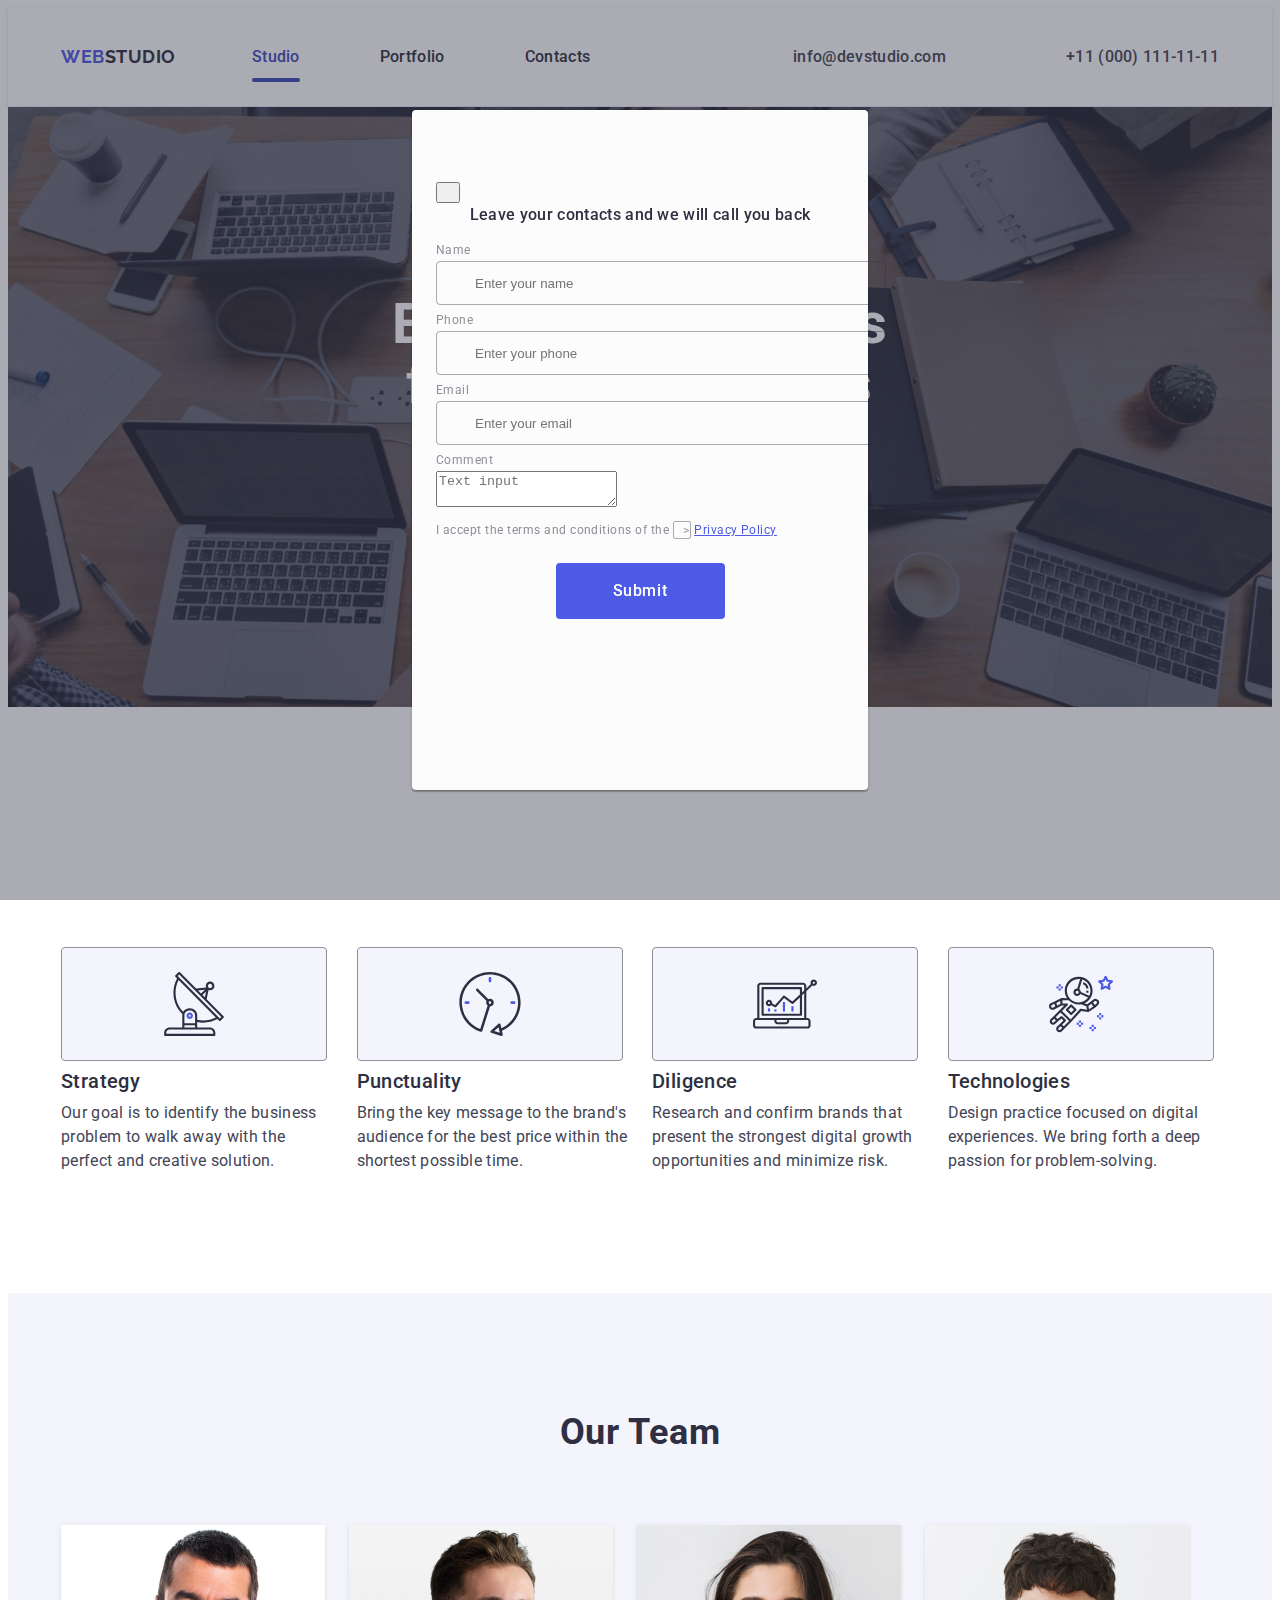
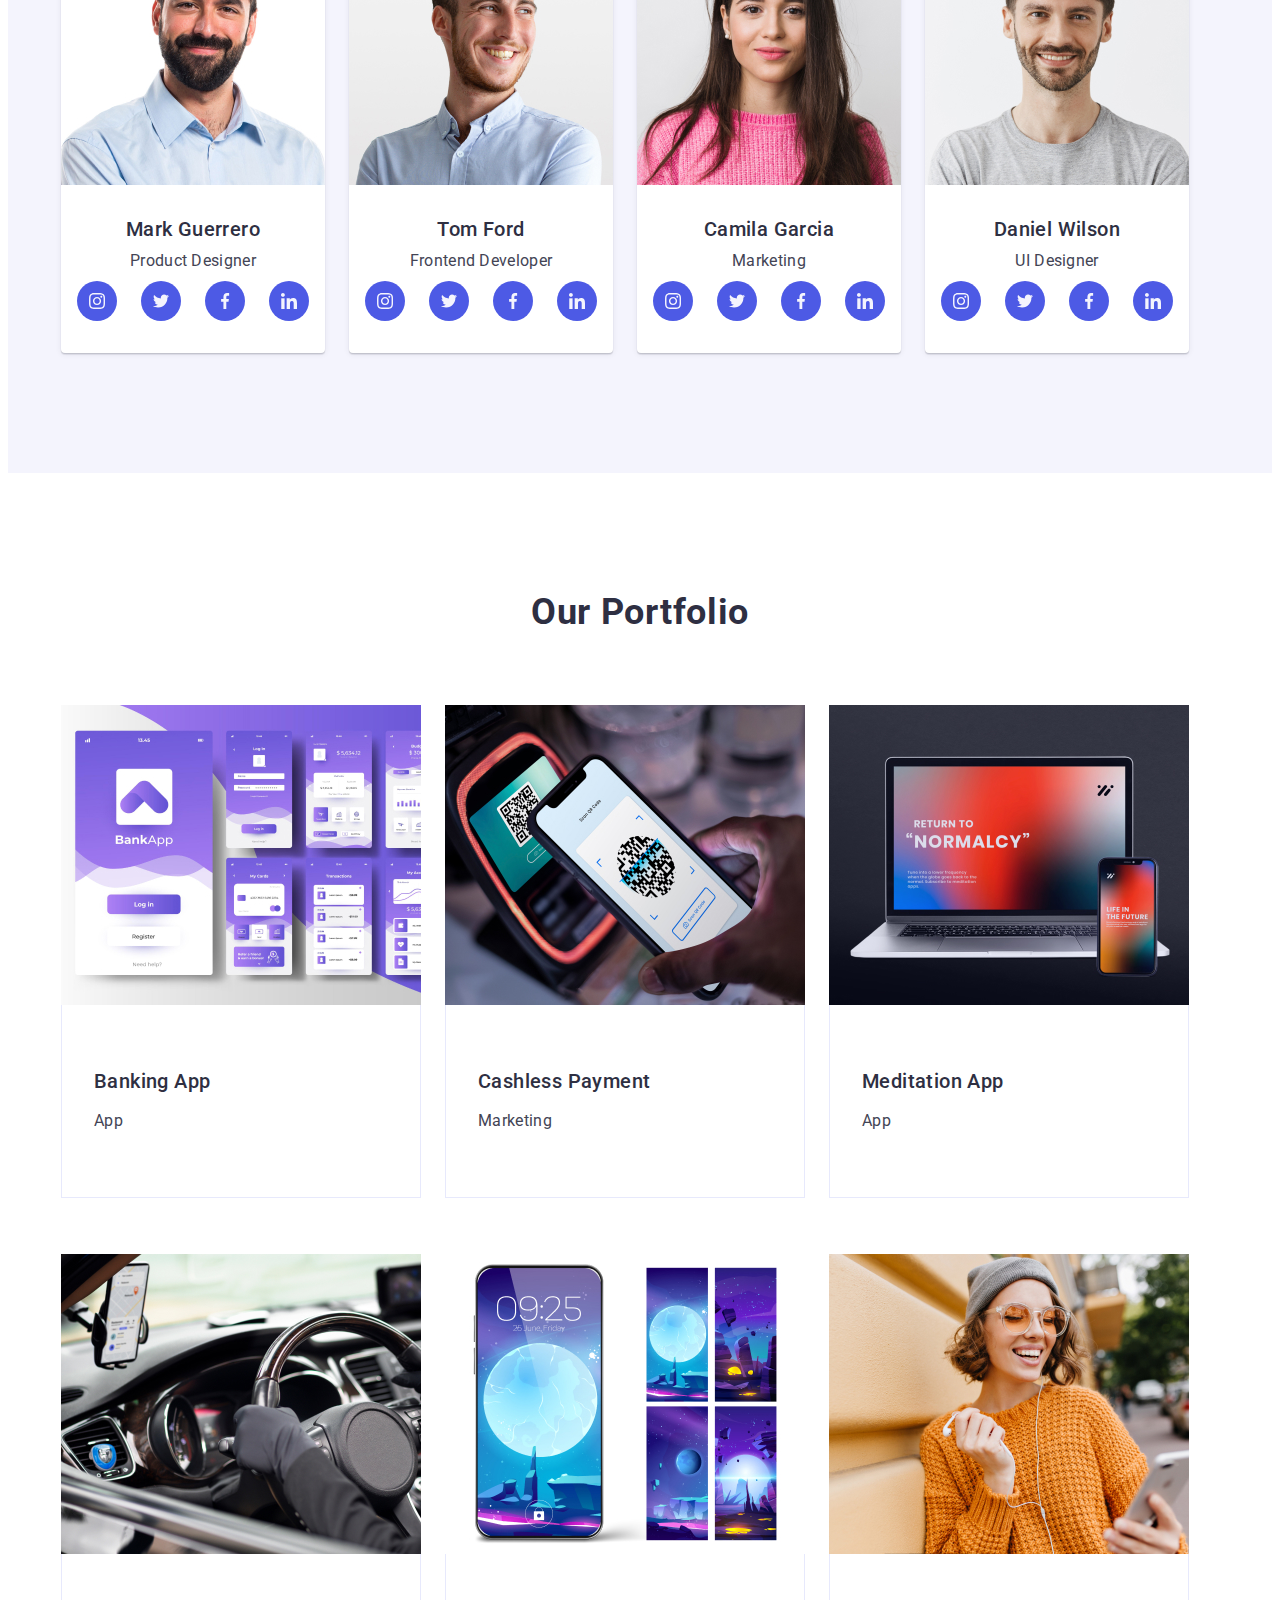
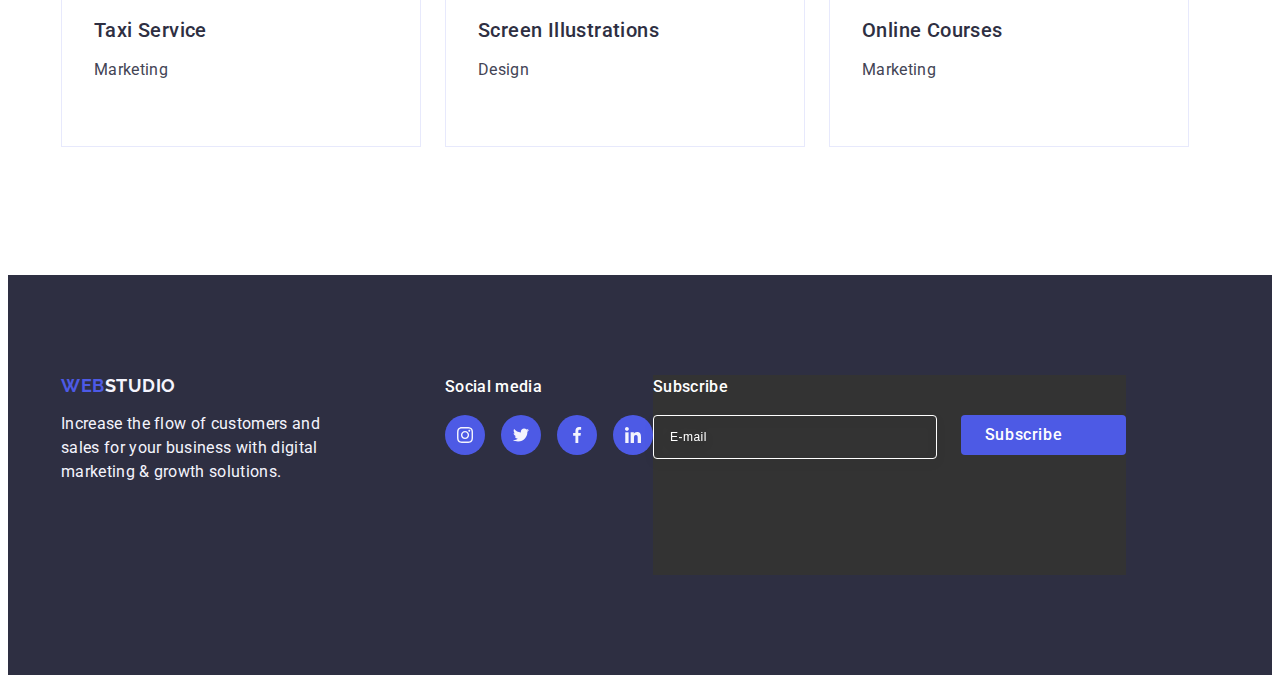
==== index.html @ f7f54db7 "mod12" ====
<!DOCTYPE html>
<html lang="en">
  <head>
    <meta charset="UTF-8" />
    <meta name="viewport" content="width=device-width, initial-scale=1.0" />
    <title>Web Studio</title>
    <link rel="preconnect" href="https://fonts.googleapis.com" />
    <link rel="preconnect" href="https://fonts.gstatic.com" crossorigin />
    <link
      href="https://fonts.googleapis.com/css2?family=Raleway:ital,wght@0,700;1,700&family=Roboto:ital,wght@0,400;0,500;0,700;1,400;1,500;1,700&display=swap"
      rel="stylesheet"
    />
    <link
      rel="stylesheet"
      href="https://cdnjs.cloudflare.com/ajax/libs/modern-normalize/2.0.0/modern-normalize.min.css"
      integrity="sha512-4xo8blKMVCiXpTaLzQSLSw3KFOVPWhm/TRtuPVc4WG6kUgjH6J03IBuG7JZPkcWMxJ5huwaBpOpnwYElP/m6wg=="
      crossorigin="anonymous"
      referrerpolicy="no-referrer"
    />
    <link rel="stylesheet" href="./css/style.css" />
  </head>
  <!-- body -->
  <body>
    <header class="header">
      <!--Logo-->
      <div class="container header-page-container">
        <nav class="nav">
          <a href="./index.html" class="logo link"
            >Web<span class="logo-word link">Studio</span></a
          >
          <ul class="menu list menu-hero">
            <li class="item-nav">
              <a href="./index.html" class="menu-link link item-link">Studio</a>
            </li>
            <li class="item-nav">
              <a href="" class="menu-link link">Portfolio</a>
            </li>
            <li class="item-nav">
              <a href="" class="menu-link link">Contacts</a>
            </li>
          </ul>
        </nav>
        <address class="address">
          <ul class="list">
            <li class="item-address">
              <a
                href="mailto:info@devstudio.com"
                class="contacts-list-link link"
                >info@devstudio.com</a
              >
            </li>
            <li class="item-address">
              <a href="tel:+110001111111" class="contacts-list-link link"
                >+11 (000) 111-11-11</a
              >
            </li>
          </ul>
        </address>
      </div>
    </header>
    <!-- main -->
    <main>
      <!--Hero-->
      <section class="section-hero section">
        <div class="container">
          <h1 class="title-hero">Effective Solutions for Your Business</h1>
          <button type="button" class="button">Order Service</button>
        </div>
      </section>
      <!-- description -->
      <section class="section">
        <div class="container">
          <h2 class="visually-hidden">Description</h2>
          <ul class="list list-description">
            <li class="list-description-items">
              <div class="box-discription">
                <svg
                  class="discription-icon"
                  width="64"
                  height="64"
                  aria-label="#antenna"
                >
                  <use href="./images/icons.svg#icon-antenna-1"></use>
                </svg>
              </div>
              <h3 class="title-description">Strategy</h3>
              <p class="content-description">
                Our goal is to identify the business problem to walk away with
                the perfect and creative solution.
              </p>
            </li>
            <li class="list-description-items">
              <div class="box-discription">
                <svg
                  class="discription-icon"
                  width="64"
                  height="64"
                  aria-label="#clock-1"
                >
                  <use href="./images/icons.svg#icon-clock-1"></use>
                </svg>
              </div>
              <h3 class="title-description">Punctuality</h3>
              <p class="content-description">
                Bring the key message to the brand's audience for the best price
                within the shortest possible time.
              </p>
            </li>
            <li class="list-description-items">
              <div class="box-discription">
                <svg
                  class="discription-icon"
                  width="64"
                  height="64"
                  aria-label="#diagram-1"
                >
                  <use href="./images/icons.svg#icon-diagram-1"></use>
                </svg>
              </div>
              <h3 class="title-description">Diligence</h3>
              <p class="content-description">
                Research and confirm brands that present the strongest digital
                growth opportunities and minimize risk.
              </p>
            </li>
            <li class="list-description-items">
              <div class="box-discription">
                <svg
                  class="discription-icon"
                  width="64"
                  height="64"
                  aria-label="#astronaut-1"
                >
                  <use href="./images/icons.svg#icon-astronaut-1"></use>
                </svg>
              </div>
              <h3 class="title-description">Technologies</h3>
              <p class="content-description">
                Design practice focused on digital experiences. We bring forth a
                deep passion for problem-solving.
              </p>
            </li>
          </ul>
        </div>
      </section>
      <!-- Our Team -->
      <section class="section-team section">
        <div class="container">
          <h2 class="title-team-main">Our Team</h2>
          <ul class="list team-list">
            <li class="title-team-item">
              <img
                src="./images/mark_guerrero.jpg"
                alt="Mark Guerrero"
                width="264"
                height="260"
              />
              <div class="item-our-team">
                <h3 class="title-team">Mark Guerrero</h3>
                <p class="content-team">Product Designer</p>
                <ul class="list-our">
                  <li class="list-our-item">
                    <a class="social-list-link" href="">
                      <svg
                        class="social-icon"
                        width="16"
                        height="16"
                        aria-label="#instagram"
                      >
                        <use href="./images/icons.svg#icon-instagram"></use>
                      </svg>
                    </a>
                  </li>
                  <li class="list-our-item">
                    <a class="social-list-link" href="">
                      <svg
                        class="social-icon"
                        width="16"
                        height="16"
                        aria-label="#twitter"
                      >
                        <use href="./images/icons.svg#icon-twitter-1"></use>
                      </svg>
                    </a>
                  </li>
                  <li class="list-our-item">
                    <a class="social-list-link" href="">
                      <svg
                        class="social-icon"
                        width="16"
                        height="16"
                        aria-label="#facebook"
                      >
                        <use href="./images/icons.svg#icon-facebook-1"></use>
                      </svg>
                    </a>
                  </li>
                  <li class="list-our-item">
                    <a class="social-list-link" href="">
                      <svg
                        class="social-icon"
                        width="16"
                        height="16"
                        aria-label="#linkedin"
                      >
                        <use href="./images/icons.svg#icon-linkedin-1"></use>
                      </svg>
                    </a>
                  </li>
                </ul>
              </div>
            </li>

            <li class="title-team-item">
              <img
                src="./images/tom_ford.jpg"
                alt="Tom Ford"
                width="264"
                height="260"
              />
              <div class="item-our-team">
                <h3 class="title-team">Tom Ford</h3>
                <p class="content-team">Frontend Developer</p>
                <ul class="list-our">
                  <li class="list-our-item">
                    <a class="social-list-link" href="">
                      <svg
                        class="social-icon"
                        width="16"
                        height="16"
                        aria-label="#instagram"
                      >
                        <use href="./images/icons.svg#icon-instagram"></use>
                      </svg>
                    </a>
                  </li>
                  <li class="list-our-item">
                    <a class="social-list-link" href="">
                      <svg
                        class="social-icon"
                        width="16"
                        height="16"
                        aria-label="#twitter"
                      >
                        <use href="./images/icons.svg#icon-twitter-1"></use>
                      </svg>
                    </a>
                  </li>
                  <li class="list-our-item">
                    <a class="social-list-link" href="">
                      <svg
                        class="social-icon"
                        width="16"
                        height="16"
                        aria-label="#facebook"
                      >
                        <use href="./images/icons.svg#icon-facebook-1"></use>
                      </svg>
                    </a>
                  </li>
                  <li class="list-our-item">
                    <a class="social-list-link" href="">
                      <svg
                        class="social-icon"
                        width="16"
                        height="16"
                        aria-label="#linkedin"
                      >
                        <use href="./images/icons.svg#icon-linkedin-1"></use>
                      </svg>
                    </a>
                  </li>
                </ul>
              </div>
            </li>

            <li class="title-team-item">
              <img
                src="./images/camila_garcia.jpg"
                alt="Camila Garcia"
                width="264"
                height="260"
              />
              <div class="item-our-team">
                <h3 class="title-team">Camila Garcia</h3>
                <p class="content-team">Marketing</p>
                <ul class="list-our">
                  <li class="list-our-item">
                    <a class="social-list-link" href="">
                      <svg
                        class="social-icon"
                        width="16"
                        height="16"
                        aria-label="#instagram"
                      >
                        <use href="./images/icons.svg#icon-instagram"></use>
                      </svg>
                    </a>
                  </li>
                  <li class="list-our-item">
                    <a class="social-list-link" href="">
                      <svg
                        class="social-icon"
                        width="16"
                        height="16"
                        aria-label="#twitter"
                      >
                        <use href="./images/icons.svg#icon-twitter-1"></use>
                      </svg>
                    </a>
                  </li>
                  <li class="list-our-item">
                    <a class="social-list-link" href="">
                      <svg
                        class="social-icon"
                        width="16"
                        height="16"
                        aria-label="#facebook"
                      >
                        <use href="./images/icons.svg#icon-facebook-1"></use>
                      </svg>
                    </a>
                  </li>
                  <li class="list-our-item">
                    <a class="social-list-link" href="">
                      <svg
                        class="social-icon"
                        width="16"
                        height="16"
                        aria-label="#linkedin"
                      >
                        <use href="./images/icons.svg#icon-linkedin-1"></use>
                      </svg>
                    </a>
                  </li>
                </ul>
              </div>
            </li>

            <li class="title-team-item">
              <img
                src="./images/daniel_wilson.jpg"
                alt="Daniel Wilson"
                width="264"
                height="260"
              />
              <div class="item-our-team">
                <h3 class="title-team">Daniel Wilson</h3>
                <p class="content-team">UI Designer</p>
                <ul class="list-our">
                  <li class="list-our-item">
                    <a class="social-list-link" href="">
                      <svg
                        class="social-icon"
                        width="16"
                        height="16"
                        aria-label="#instagram"
                      >
                        <use href="./images/icons.svg#icon-instagram"></use>
                      </svg>
                    </a>
                  </li>
                  <li class="list-our-item">
                    <a class="social-list-link" href="">
                      <svg
                        class="social-icon"
                        width="16"
                        height="16"
                        aria-label="#twitter"
                      >
                        <use href="./images/icons.svg#icon-twitter-1"></use>
                      </svg>
                    </a>
                  </li>
                  <li class="list-our-item">
                    <a class="social-list-link" href="">
                      <svg
                        class="social-icon"
                        width="16"
                        height="16"
                        aria-label="#facebook"
                      >
                        <use href="./images/icons.svg#icon-facebook-1"></use>
                      </svg>
                    </a>
                  </li>
                  <li class="list-our-item">
                    <a class="social-list-link" href="">
                      <svg
                        class="social-icon"
                        width="16"
                        height="16"
                        aria-label="#linkedin"
                      >
                        <use href="./images/icons.svg#icon-linkedin-1"></use>
                      </svg>
                    </a>
                  </li>
                </ul>
              </div>
            </li>
          </ul>
        </div>
      </section>
      <!-- Our Portfolio -->
      <section class="section">
        <div class="container container-our">
          <h2 class="title-portfolio-main">Our Portfolio</h2>
          <ul class="list list-portfolio">
            <li class="list-portfolio-item">
              <div class="image-portfolio">
                <img
                  src="./images/banking_app.jpg"
                  alt="Banking App"
                  width="360"
                  height="300"
                />
                <p class="paragraf-image-portfolio">
                  14 Stylish and User-Friendly App Design Concepts · Task
                  Manager App · Calorie Tracker App · Exotic Fruit Ecommerce App
                  · Cloud Storage App
                </p>
              </div>
              <div class="item-our-portfolio">
                <h3 class="title-portfolio">Banking App</h3>
                <p class="content-portfolio">App</p>
              </div>
            </li>
            <li class="list-portfolio-item">
              <div class="image-portfolio">
                <img
                  src="./images/cashless_payment.jpg"
                  alt="Cashless Payment"
                  width="360"
                  height="300"
                />
                <p class="paragraf-image-portfolio">
                  14 Stylish and User-Friendly App Design Concepts · Task
                  Manager App · Calorie Tracker App · Exotic Fruit Ecommerce App
                  · Cloud Storage App
                </p>
              </div>
              <div class="item-our-portfolio">
                <h3 class="title-portfolio">Cashless Payment</h3>
                <p class="content-portfolio">Marketing</p>
              </div>
            </li>
            <li class="list-portfolio-item">
              <div class="image-portfolio">
                <img
                  src="./images/meditation_app.jpg"
                  alt="Meditation App"
                  width="360"
                  height="300"
                />
                <p class="paragraf-image-portfolio">
                  14 Stylish and User-Friendly App Design Concepts · Task
                  Manager App · Calorie Tracker App · Exotic Fruit Ecommerce App
                  · Cloud Storage App
                </p>
              </div>
              <div class="item-our-portfolio">
                <h3 class="title-portfolio">Meditation App</h3>
                <p class="content-portfolio">App</p>
              </div>
            </li>
            <li class="list-portfolio-item">
              <div class="image-portfolio">
                <img
                  src="./images/taxi_service.jpg"
                  alt="Taxi Service"
                  width="360"
                  height="300"
                />
                <p class="paragraf-image-portfolio">
                  14 Stylish and User-Friendly App Design Concepts · Task
                  Manager App · Calorie Tracker App · Exotic Fruit Ecommerce App
                  · Cloud Storage App
                </p>
              </div>
              <div class="item-our-portfolio">
                <h3 class="title-portfolio">Taxi Service</h3>
                <p class="content-portfolio">Marketing</p>
              </div>
            </li>
            <li class="list-portfolio-item">
              <div class="image-portfolio">
                <img
                  src="./images/screen_illustrations.jpg"
                  alt="Screen Illustrations"
                  width="360"
                  height="300"
                />
                <p class="paragraf-image-portfolio">
                  14 Stylish and User-Friendly App Design Concepts · Task
                  Manager App · Calorie Tracker App · Exotic Fruit Ecommerce App
                  · Cloud Storage App
                </p>
              </div>
              <div class="item-our-portfolio">
                <h3 class="title-portfolio">Screen Illustrations</h3>
                <p class="content-portfolio">Design</p>
              </div>
            </li>
            <li class="list-portfolio-item">
              <div class="image-portfolio">
                <img
                  src="./images/online_courses.jpg"
                  alt="Online Courses"
                  width="360"
                  height="300"
                />
                <p class="paragraf-image-portfolio">
                  14 Stylish and User-Friendly App Design Concepts · Task
                  Manager App · Calorie Tracker App · Exotic Fruit Ecommerce App
                  · Cloud Storage App
                </p>
              </div>
              <div class="item-our-portfolio">
                <h3 class="title-portfolio">Online Courses</h3>
                <p class="content-portfolio">Marketing</p>
              </div>
            </li>
          </ul>
        </div>
      </section>
    </main>
    <!-- footer -->
    <footer class="footer">
      <div class="container footer-container">
        <div class="footer-logo-container">
          <a href="./index.html" class="logo link link-footer"
            >Web<span class="logo-footer">Studio</span></a
          >
          <p class="footer-content">
            Increase the flow of customers and sales for your business with
            digital marketing & growth solutions.
          </p>
        </div>
        <div>
          <p class="footer-social-paragraf">Social media</p>
          <ul class="list-social-footer list">
            <li class="list-social-footer-item">
              <a class="social-list-link-footer" href="">
                <svg
                  class="social-icon"
                  width="24"
                  height="24"
                  aria-label="#instagram"
                >
                  <use href="./images/icons.svg#icon-instagram"></use>
                </svg>
              </a>
            </li>
            <li class="list-social-footer-item">
              <a class="social-list-link-footer" href="">
                <svg
                  class="social-icon"
                  width="24"
                  height="24"
                  aria-label="#twitter"
                >
                  <use href="./images/icons.svg#icon-twitter-1"></use>
                </svg>
              </a>
            </li>
            <li class="list-social-footer-item">
              <a class="social-list-link-footer" href="">
                <svg
                  class="social-icon"
                  width="24"
                  height="24"
                  aria-label="#facebook"
                >
                  <use href="./images/icons.svg#icon-facebook-1"></use>
                </svg>
              </a>
            </li>
            <li class="list-social-footer-item">
              <a class="social-list-link-footer" href="">
                <svg
                  class="social-icon"
                  width="24"
                  height="24"
                  aria-label="#linkedin"
                >
                  <use href="./images/icons.svg#icon-linkedin-1"></use>
                </svg>
              </a>
            </li>
          </ul>
        </div>
        <div class="container-form-footer">
          <p class="form-paragraph">Subscribe</p>
          <form class="my-form-footer">
            <label class="email-label" for="email">
              <input
                class="input-email"
                type="email"
                id="email"
                name="email"
                placeholder="E-mail"
                required
              />
            </label>
            <button class="button-email" type="submit">
              Subscribe
              <svg width="24" height="24" class="email-svg">
                <use href="./images/my-sprite.svg#icon-name"></use>
              </svg>
            </button>
          </form>
        </div>
      </div>
    </footer>
    <!-- Контейнер для модального вікна -->
    <div class="modal-container">
      <!-- Модальне вікно -->
      <div class="modal">
        <button class="modal-button-closed" type="button">
          <svg class="icon-form-closed" width="8" height="8">
            <use href="./images/your-icon.svg#icon-id"></use>
          </svg>
        </button>
        <!-- Параграф всередині модального вікна -->
        <p class="modal-paragraph">
          Leave your contacts and we will call you back
        </p>
        <form>
          <div class="form-group">
            <label class="form-label" for="user-name">Name</label>
            <div class="input-container">
              <input
                id="user-name"
                name="user-name"
                type="text"
                class="form-input"
                placeholder="Enter your name"
              />
              <svg class="icon-form-input" width="18" height="24">
                <use href="./images/your-icon.svg#icon-id"></use>
              </svg>
            </div>
          </div>
          <div class="form-group">
            <label class="form-label" for="user-phone">Phone</label>
            <div class="input-container">
              <input
                id="user-phone"
                name="user-phone"
                type="text"
                class="form-input"
                placeholder="Enter your phone"
              />
              <svg class="icon-form-input" width="18" height="24">
                <use href="./images/your-icon.svg#icon-id"></use>
              </svg>
            </div>
          </div>
          <div class="form-group">
            <label class="form-label" for="user-email">Email</label>
            <div class="input-container">
              <input
                id="user-email"
                name="user-email"
                type="email"
                class="form-input"
                placeholder="Enter your email"
              />
              <svg class="icon-form-input" width="18" height="24">
                <use href="./images/your-icon.svg#icon-id"></use>
              </svg>
            </div>
          </div>
          <div class="form-group">
            <label class="form-label" for="user-comment">Comment</label>
            <div class="textarea-container">
              <textarea
                id="user-comment"
                name="user-comment"
                class="form-textarea"
                placeholder="Text input"
              ></textarea>
            </div>
          </div>
          <!-- П'ятий div форми для чекбоксу -->
          <div class="form-container">
            <input
              id="user-privacy"
              class="input-checkbox visually-hidden"
              type="checkbox"
              value="true"
              name="user-privacy"
            />
            <label for="user-privacy" class="label-text"
              >I accept the terms and conditions of the
              <span class="icon-container"
                ><svg class="icon-svg" width="10" height="8">
                  <use href="./images/your-icon.svg#icon-id"></use>
                </svg>
                ></span
              >
              <a href="#" class="privacy-policy-link">Privacy Policy</a></label
            >
          </div>

          <button class="button">Submit</button>
        </form>
      </div>
    </div>
  </body>
</html>
---- css/style.css ----
h1,
h2,
h3,
h4,
h5,
h6,
p {
    margin-top: 0;
    margin-bottom: 0;
}

ul {
    margin-top: 0;
    margin-bottom: 0;
    padding-left: 0;
}

img {
    display: block;
}
.link {
    text-decoration: none;
}

.list {
    list-style-type: none;
}

.button {
    display: block;
    cursor: pointer;
    color: var(--white, #fff);
    font-size: 16px;
    font-weight: 500;
    line-height: 1.5;
    letter-spacing: 0.04em;
    background: var(--iris, #4d5ae5);
    padding: 16px 32px;
    border-radius: 4px;
    min-width: 169px;
    height: 56px;
    border: none;
    margin-left: auto;
    margin-right: auto;
    transition: background-color 250ms cubic-bezier(0.4, 0, 0.2, 1);
}

.container {
    width: 1158px;
    margin-left: auto;
    margin-right: auto;
    padding-left: 15px;
    padding-right: 15px;
}



.address {
    font-style: normal;
    color: #434455;
    gap: 40px;
    padding-top: 24px;
    padding-bottom: 24px;
}

body {
    font-family: "Roboto", sans-serif;
    color: #434455;
    background-color: #ffffff;
}
.header {
    padding-top: 1px;
    padding-bottom: 1px;
    border-bottom: 1px solid #e7e9fc;
    box-shadow:  0px 2px 1px rgba(46, 47, 66, 0.08), 0px 1px 1px rgba(46, 47, 66, 0.16), 0px 1px 6px rgba(46, 47, 66, 0.08);
}

/* Logo */
.header-page-container {
    display: flex;
    justify-content: space-between;

}

.menu {
    display: flex;
    gap: 40px;
    padding-top: 24px;
    padding-bottom: 24px;
}


.list {
    display: flex;
    gap: 40px;
}


.item-nav {
    display: flex;
    gap: 40px;
    margin-right: 40px;
    
}


.item-nav:last-child {
    margin-right: 0;
}



.item-address {
    display: flex;
    gap: 40px;
    margin-right: 40px;
    transition: color 250ms cubic-bezier(0.4, 0, 0.2, 1);
}
.item-address:last-child {
    margin-right: 0;
}


.item-link::after {
    display: inline-block;
    content: '';
    position: absolute;
    width: 48px;
    left: 0;
    bottom: -1px;
    height: 4px;
    background-color: #404bbf;
    border-radius: 2px;    
}


.nav {
    display: flex;
    align-items: center;
    justify-content: space-between;
    width: 100%;
    max-width: 452px;
    
}
.logo-word {
    color: var(--navyblue, #2e2f42);
    font-family: "Raleway", sans-serif;
    font-size: 18px;
    font-weight: 700;
    line-height: 1.17;
    letter-spacing: 0.03em;
    text-transform: uppercase;
}

.logo {
    color: var(--iris, #4d5ae5);
    font-family: "Raleway", sans-serif;
    font-size: 18px;
    font-weight: 700;
    line-height: 1.17;
    letter-spacing: 0.03em;
    text-transform: uppercase;
    margin-right: 76px;
}

.menu-link {
    display: inline-flex;
    height: 48px;
    align-items: center;
    gap: 40px;
    flex-shrink: 0;
    color: #2e2f42;
    font-size: 16px;
    font-weight: 500;
    line-height: 1.5;
    letter-spacing: 0.02em;
    margin-right: 40x;
    padding: 24px o;
    position: relative;
    transition: color 250ms cubic-bezier(0.4, 0, 0.2, 1);
    
}
.item-link {
    color: #404bbf;
}

.menu-link:hover,
:focus {
    color: var(--ocean, #404bbf);
}

.contacts-list-link {
    display: inline-flex;
    height: 48px;
    align-items: center;
    gap: 40px;
    flex-shrink: 0;
    font-size: 16px;
    font-weight: 500;
    
    padding: 24 0;
    position: relative;
    margin-left: 40px;
    font-style: normal;
    line-height: 1.5;
    letter-spacing: 0.02em;
    color: #434455;
    transition: color 250ms cubic-bezier(0.4, 0, 0.2, 1);
}

.contacts-list-link:hover,
:focus {
    color: #404bbf;
}

/* Hero */
.section {
    padding-top: 120px;
    padding-bottom: 120px;
}
.section-hero {
    background: var(--navyblue, #2e2f42);
    text-align: center;
    margin-bottom: 120px;
    margin-right: auto;
    margin-left: auto;
    padding-top: 188px;
    padding-bottom: 188px;
    background-image: linear-gradient(rgba(46, 47, 66, 0.7), rgba(46, 47, 66, 0.7)), url(../images/people-office.jpg);
    max-width: 1440px;
    background-repeat: no-repeat;
    background-position: center;
    background-size: cover;

}

.title-hero {
    color: var(--white, #fff);
    text-align: center;
    font-size: 56px;
    font-weight: 700;
    line-height: 1.07;
    letter-spacing: 0.02em;
    max-width: 496px;
    margin: 0 auto 48px;
}

.button:hover,
:focus {
    background: var(--ocean, #404bbf);
}

/* description */
.title-description {
    color: #2e2f42;
    font-size: 20px;
    font-weight: 500;
    line-height: 1.2;
    letter-spacing: 0.02em;
    margin-bottom: 8px;
}

.content-description {
    font-size: 16px;
    line-height: 1.5;
    letter-spacing: 0.02em;
}
.visually-hidden {
    position: absolute;
    width: 1px;
    height: 1px;
    margin: -1px;
    border: 0;
    padding: 0;

    white-space: nowrap;
    clip-path: inset(100%);
    clip: rect(0 0 0 0);
    overflow: hidden;
}
.list-description {
    display: flex;
    gap: 24px;
}
.list-description-items {
    width: calc((100% - 72px) / 4);
}

.box-discription {
    display: flex;
    align-items: center;
    justify-content: center;
    width: 264px;
    height: 112px;
    flex-shrink: 0;
    border-radius: 4px;
    margin-bottom: 8px;
    border: 1px solid var(--LIGHT-SLATE, #8E8F99);
    background: var(--CLOUD, #F4F4FD);
}

.discription-icon {
    display: flex;
    /* position: relative;
    top: 24px;
    left: 100px;
    justify-content: center; */
    width: 64px;
    height: 64px;
    flex-shrink: 0;

}

/* Our Team */



.section-team {
    background-color: #f4f4fd;
}

.title-team-main {
    color: #2e2f42;
    text-align: center;
    font-size: 36px;
    font-weight: 700;
    line-height: 1.11;
    letter-spacing: 0.02em;
    text-transform: capitalize;
    margin-bottom: 72px;
}

.item-our-team{
    padding-top: 32px;
    padding-bottom: 32px;
}
.team-list {
    display: flex;
    gap: 24px;
    
}

.title-team {
    color: #2e2f42;
    font-size: 20px;
    font-weight: 500;
    line-height: 1.2;
    letter-spacing: 0.02em;
    text-align: center;
    margin-bottom: 8px;
    
}

.title-team-item {
    background-color: #ffffff;
    width: calc((100% - 72) / 4);
    border-radius: 0 0 4px 4px;
    box-shadow: 0px 2px 1px 0px rgba(46, 47, 66, 0.08),
        0px 1px 1px 0px rgba(46, 47, 66, 0.16),
        0px 1px 6px 0px rgba(46, 47, 66, 0.08);
}

.content-team {
    text-align: center;
    font-size: 16px;
    font-weight: 400;
    line-height: 1.5;
    letter-spacing: 0.02em;
    text-align: center;
    margin-bottom: 8px;
   
}

.list-our {
    display: flex;
    gap: 24px;
    list-style-type: none;
    justify-content: center;
    
}

.box-social-icon {
    display: flex;
    align-items: center;
    justify-content: center;
    flex-shrink: 0;
    border-radius: 50%;
    background: var(--IRIS, #4D5AE5);
    width: 40px;
    height: 40px;
   
}

.list-our-item {
    
    justify-content: center;
    width: 40px;
    height: 40px;

}

.social-icon {
    display: flex;
    width: 16px;
    height: 16px;
    fill: #f4f4fd;
    flex-shrink: 0;
    transition: background-color 250ms cubic-bezier(0.4, 0, 0.2, 1);
}

.social-list-link {
    display: flex;
    justify-content: center;
    align-items: center;
    width: 40px;
    height: 40px;
    border-radius: 50%;
    background-color: #4d5ae5;
    transition: background-color 250ms cubic-bezier(0.4, 0, 0.2, 1);

}


.social-list-link:hover
 {
    background-color: #404bbf;
}
.social-list-link:focus {
    background-color: #404bbf;
}


/* Our Portfolio */
.container-our {
    position: relative;
    overflow: hidden;
}

.list-portfolio {
    display: flex;
    flex-wrap: wrap;
    column-gap: 24px;
    row-gap: 48px;
    transition: box-shadow 250ms cubic-bezier(0.4, 0, 0.2, 1);
}

.section-portfolio {
    padding-top: 120px;
    margin-bottom: 120px;
}

.list-portfolio-item {
    width: calc((100% - 24 * 4) / 6);
    transition: box-shadow 250ms cubic-bezier(0.4, 0, 0.2, 1);
    
}

.list-portfolio-item:hover {
    box-shadow: 0px 1px 6px rgba(46, 47, 66, 0.08), 0px 1px 1px rgba(46, 47, 66, 0.16), 0px 2px 1px rgba(46, 47, 66, 0.08);
}

.title-portfolio-main {
    color: #2e2f42;
    text-align: center;
    font-size: 36px;
    font-weight: 700;
    line-height: 1.11;
    letter-spacing: 0.02em;
    text-transform: capitalize;
    margin-bottom: 72px;
}

.title-portfolio {
    color: #2e2f42;
    font-size: 20px;
    font-weight: 500;
    line-height: 1.2;
    letter-spacing: 0.02em;
    padding-bottom: 8px;
    padding-left: 16px;
    padding-top: 32px;
    margin-bottom: 8px;
}

.image-portfolio {
    position: relative;
    overflow: hidden;
}

.paragraf-image-portfolio {
    position: absolute;
    top: 0;
    font-size: 16px;
    line-height: 1.5;
    letter-spacing: 0.02em;
    color: #f4f4fd;
    padding: 40px 32px;
    background-color: #4d5ae5;
    height: 100%;
    width: 100%;
    transform: translateY(100%);
    transition: transform 250ms cubic-bezier(0.4, 0, 0.2, 1);
}

.list-portfolio-item:hover .paragraf-image-portfolio {
    transform: translateY(0%);
}

.content-portfolio {
    font-size: 16px;
    font-weight: 400;
    line-height: 1.5;
    letter-spacing: 0.02em;
    padding-left: 16px;
    padding-bottom: 32px;

}
.item-our-portfolio {
    padding: 32px 16px;
    border: 1px solid #e7e9fc;
    border-top: none;
    margin-bottom: 8px;
}

/* footer */
.footer-container {
    display: flex;
    align-items: baseline;
}


.footer-logo-container {
    margin-right: 120px
}

.footer-social-paragraf {
    font-weight: 500;
    font-size: 16px;
    line-height: 1.5;
    letter-spacing: 0.02em;
    color: #FFFFFF;
     margin-bottom: 16px;
}

.list-social-footer {
    display: flex;
    gap: 16px;
}

/* .social-list-link-footer {
    width: 100%;
    height: 100%;
    border-radius: 50%;
    display: flex;
    align-items: center;
    justify-content: center;
    list-style-type: none;
    background-color: #4d5ae5;
    transition: background-color 250ms cubic-bezier(0.4, 0, 0.2, 1);
} */


.social-list-link-footer {
    display: flex;
    justify-content: center;
    align-items: center;
    width: 40px;
    height: 40px;
    border-radius: 50%;
    background-color: #4d5ae5;
    transition: background-color 250ms cubic-bezier(0.4, 0, 0.2, 1);

}

.social-list-link-footer:hover, :focus {
    background-color: #31d0aa
}

.footer-content {
    color: var(--cloud, #f4f4fd);
    font-size: 16px;
    font-weight: 400;
    line-height: 1.5;
    letter-spacing: 0.02em;
}
.container-portfolio {
    border: 1px solid var(--cornflower, #e7e9fc);
    border-top: none;
    padding: 32px 16px;
}

.footer-content {
    color: var(--cloud, #f4f4fd);
    font-size: 16px;
    font-weight: 400;
    line-height: 1.5;
    letter-spacing: 0.02em;
    width: 264px;
    height: 72px;
}

.footer {
    background: var(--navyblue, #2e2f42);
    padding-top: 100px;
    padding-bottom: 100px;
}

.logo-footer {
    font-family: "Raleway", sans-serif;
    font-size: 18px;
    font-weight: 700;
    line-height: 1.17;
    letter-spacing: 0.03em;
    text-transform: uppercase;
    color: var(--cloud, #f4f4fd);
}

.link-footer {
    display: inline-block;
    margin-bottom: 16px;
}

/* Стилі для контейнера форми */
.container-form-footer {
    /* display: flex; */
    /* justify-content: center;
    align-items: center; */
    background-color: #333;
    height: 200px;
}

/* Стилі для параграфа */
.form-paragraph {
    margin-bottom: 16px;
    font-weight: 500;
    font-size: 16px;
    line-height: 1.5;
    letter-spacing: 0.02em;
    color: #ffffff;
}

/* Стилі для форми */
.my-form-footer {
    display: flex;
    /* flex-direction: column; */
    gap: 24px;
}

/* Стилі для інпуту */
.input-email[type="email"] {
    width: 264px;
    height: 40px;
    border: 1px solid #ffffff;
    background-color: transparent;
    font-size: 12px;
    line-height: 1.5;
    letter-spacing: 0.04em;
    padding-left: 16px;
    filter: drop-shadow(0px 4px 4px rgba(0, 0, 0, 0.15));
    border-radius: 4px;
    color: #ffffff;
}

.input-email::placeholder {
    color: #ffffff;
}

/* Стилі для кнопки */
.button-email {
    min-width: 165px;
    height: 40px;
    display: flex;
    justify-content: center;
    align-items: center;
    font-family: "Roboto", sans-serif;
    font-size: 16px;
    font-weight: 500;
    line-height: 1.5;
    letter-spacing: 0.04em;
    color: #ffffff;
    cursor: pointer;
    background-color: #4D5AE5;
    border: none;
    border-radius: 4px;
}

.email-svg {
    width: 24px;
    height: 24px;
    margin-left: 16px;
    fill: #ffffff;
}


/* Стилі для контейнера модального вікна */
.modal-container {
    position: fixed;
    top: 0;
    left: 0;
    width: 100%;
    height: 100%;
    background-color: rgba(46, 47, 66, 0.4);
    transition: opacity 250ms cubic-bezier(0.4, 0, 0.2, 1), visibility 250ms cubic-bezier(0.4, 0, 0.2, 1);
    display: flex;
    justify-content: center;
    align-items: center;
}

/* Стилі для модального вікна */
.modal {
    position: absolute;
    top: 50%;
    left: 50%;
    transform: translate(-50%, -50%) scale(1);
    width: 408px;
    min-height: 584px;
    background: #fcfcfc;
    box-shadow: 0px 1px 1px rgba(0, 0, 0, 0.14), 0px 1px 3px rgba(0, 0, 0, 0.12), 0px 2px 1px rgba(0, 0, 0, 0.2);
    border-radius: 4px;
    transition: transform 250ms cubic-bezier(0.4, 0, 0.2, 1);
}

.icon-form-closed {
    width: 8px;
    height: 8px;
    transition: fill 250ms cubic-bezier(0.4, 0, 0.2, 1);
}

/* Змінюємо стиль іконки при ховері на кнопку */
.modal-button-closed:hover .icon-form-closed{
    fill: #ffffff;
}

/* Змінюємо стиль іконки при фокусі на кнопку */
.modal-button-closed:focus .icon-form-closed{
    fill: #ffffff;
}

/* Стилі для модального вікна */
.modal {
    padding: 72px 24px 24px 24px;
}

/* Стилі для параграфа всередині модального вікна */
.modal-paragraph {
    font-weight: 500;
    font-size: 16px;
    line-height: 1.5;
    text-align: center;
    letter-spacing: 0.02em;
    color: #2E2F42;
    margin-bottom: 16px;
}

/* Оновлені стилі для кнопки */
.modal-button {
    position: absolute;
    top: 24px;
    right: 24px;
    width: 24px;
    height: 24px;
    border-radius: 50%;
    display: flex;
    align-items: center;
    justify-content: center;
    background-color: #e7e9fc;
    border: 1px solid rgba(0, 0, 0, 0.1);
    padding: 0;
    cursor: pointer;
    transition: background-color 250ms cubic-bezier(0.4, 0, 0.2, 1), border 250ms cubic-bezier(0.4, 0, 0.2, 1);
}

/* Змінюємо колір фону кнопки при наведенні */
.modal-button:hover {
    background-color: #404bbf;
    border: none;
}

/* Змінюємо колір фону кнопки при фокусі */
.modal-button:focus {
    background-color: #404bbf;
    border: none;
}

/* Стилі для div внутрішнього контейнера форми */
.form-group {
    margin-bottom: 8px;
}

/* Стилі для label у формі */
.form-label {
    font-size: 12px;
    line-height: 1.17;
    letter-spacing: 0.04em;
    color: #8e8f99;
    /* Замініть на вашу власну CSS змінну */
    display: block;
    margin-bottom: 4px;
}

/* Стилі для div контейнера input та іконки */
.input-container {
    position: relative;
}

/* Стилі для input */
.form-input {
    width: 100%;
    height: 40px;
    border: 1px solid rgba(46, 47, 66, 0.4);
    border-radius: 4px;
    background-color: transparent;
    padding-left: 38px;
    outline: transparent;
    transition: border-color 250ms cubic-bezier(0.4, 0, 0.2, 1);
}

/* Змінюємо колір рамки при фокусі на input */
.form-input:focus {
    border-color: #4D5AE5;
}

/* Стилі для svg */
.icon-form {
    position: absolute;
    left: 16px;
    top: 50%;
    transform: translateY(-50%);
    transition: fill 250ms cubic-bezier(0.4, 0, 0.2, 1);
}

/* Змінюємо колір іконки при фокусі на input */
.form-input:focus+.input-container .icon-form {
    fill: #4D5AE5;
}

/* Стилі для svg */
.icon-form-input {
    position: absolute;
    left: 16px;
    top: 50%;
    transform: translateY(-50%);
    transition: fill 250ms cubic-bezier(0.4, 0, 0.2, 1);
}

/* Змінюємо колір іконки чекбоксу при зміні стану чекбоксу */
.checkbox-container input:checked+.checkbox-label .checkbox-icon .icon-form-input {
    fill: #F4F4FD;
}

/* Стилі для div контейнера */
.form-container {
    margin-bottom: 24px;
}

/* Стилі для input чекбоксу */
.input-checkbox {
    /* Ваші стилі для input чекбоксу */
}

/* Стилі для label */
.label-text {
    font-size: 12px;
    line-height: 1.17;
    letter-spacing: 0.04em;
    color: #8e8f99;
    /* Ваші стилі для label */
}

/* Стилі для span з іконкою */
.icon-container {
    width: 16px;
    height: 16px;
    border: 1px solid rgba(46, 47, 66, 0.4);
    border-radius: 2px;
    transition: background-color 250ms cubic-bezier(0.4, 0, 0.2, 1), border 250ms cubic-bezier(0.4, 0, 0.2, 1), fill 250ms cubic-bezier(0.4, 0, 0.2, 1);
    display: inline-flex;
    align-items: center;
    justify-content: center;
    fill: transparent;
}

/* Стилі для svg іконки */
.icon-svg {
    /* Ваші стилі для svg іконки */
}

/* Стилі для посилання "Privacy Policy" */
.privacy-policy-link {
    color: #4d5ae5;
}

/* Стилі для кнопки */
.button {
    display: block;
    min-width: 169px;
    height: 56px;
    font-family: "Roboto", sans-serif;
    font-size: 16px;
    font-weight: 500;
    line-height: 1.5;
    letter-spacing: 0.04em;
    color: #ffffff;
    cursor: pointer;
    background-color: #4D5AE5;
    border: none;
    border-radius: 4px;
    transition: background-color 250ms cubic-bezier(0.4, 0, 0.2, 1);
}

/* Змінюємо колір фону кнопки при наведенні */
.button:hover {
    background-color: #3a48cc;
}
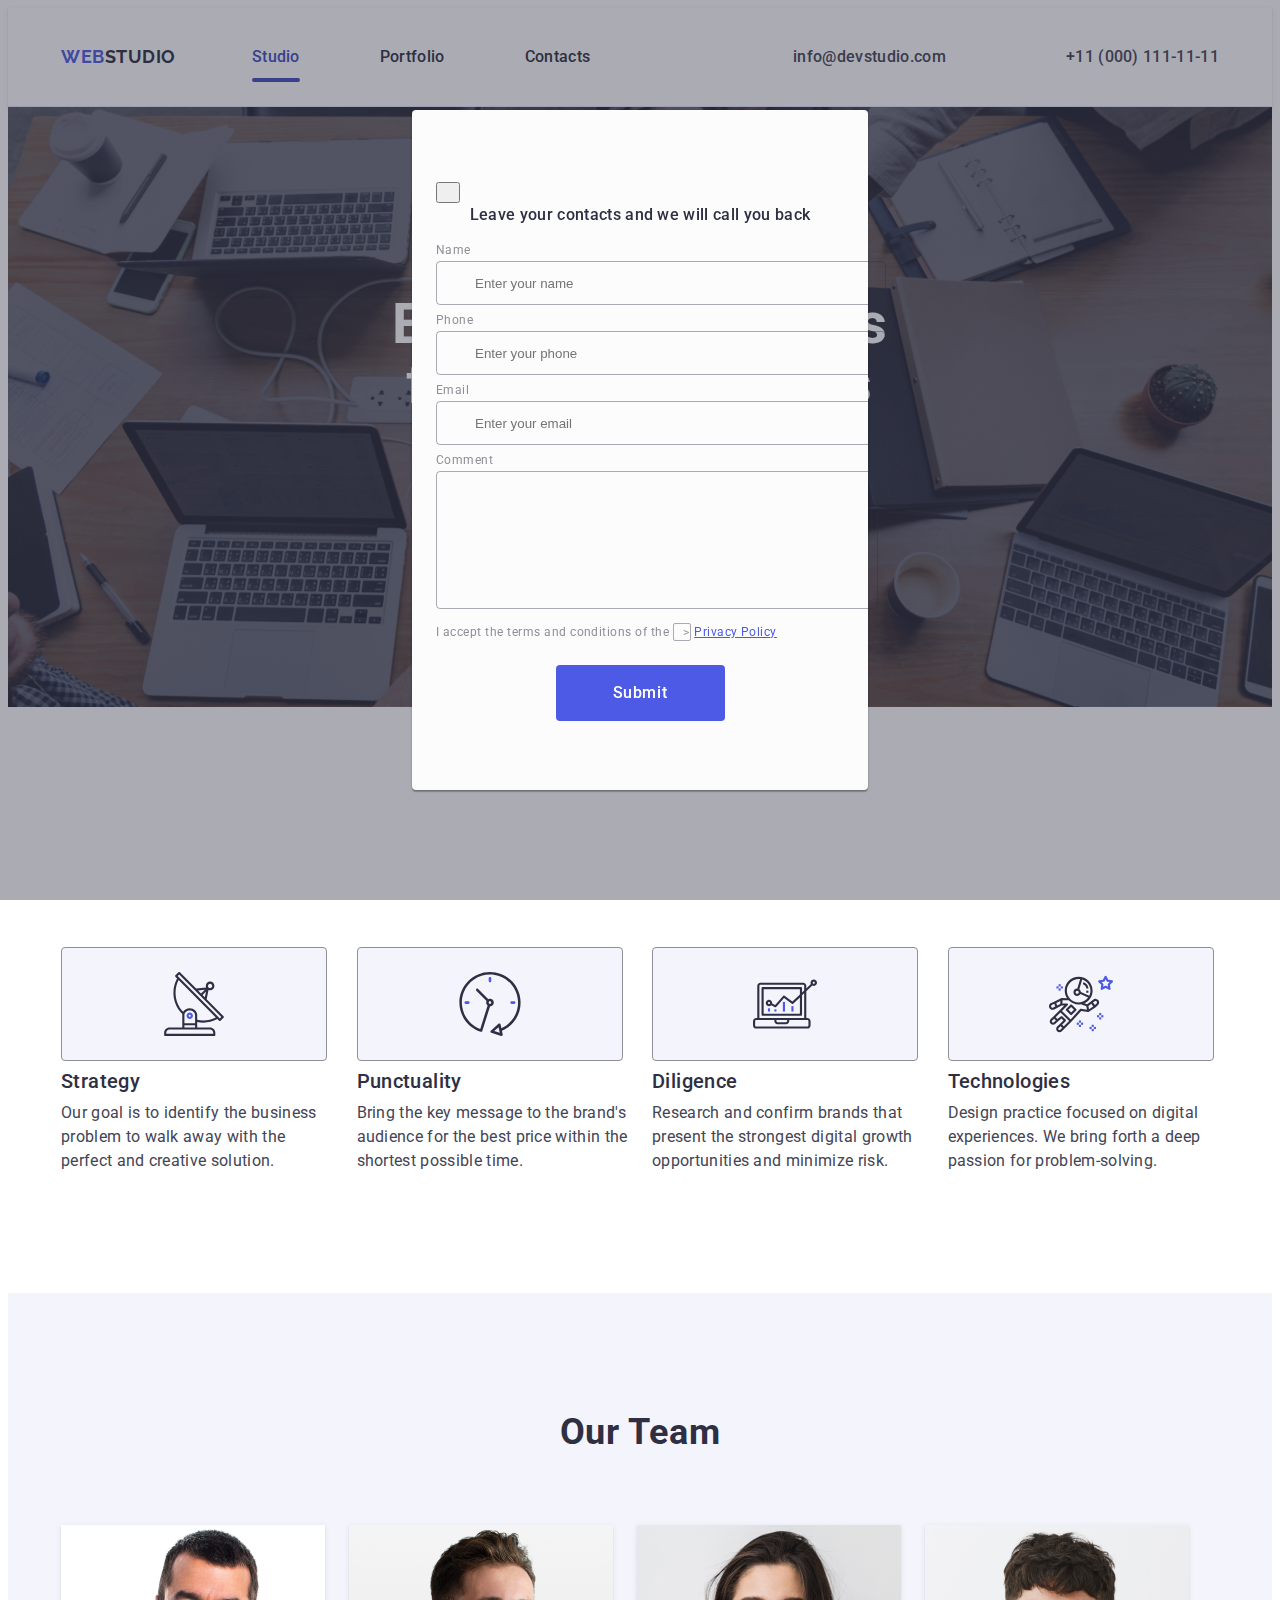
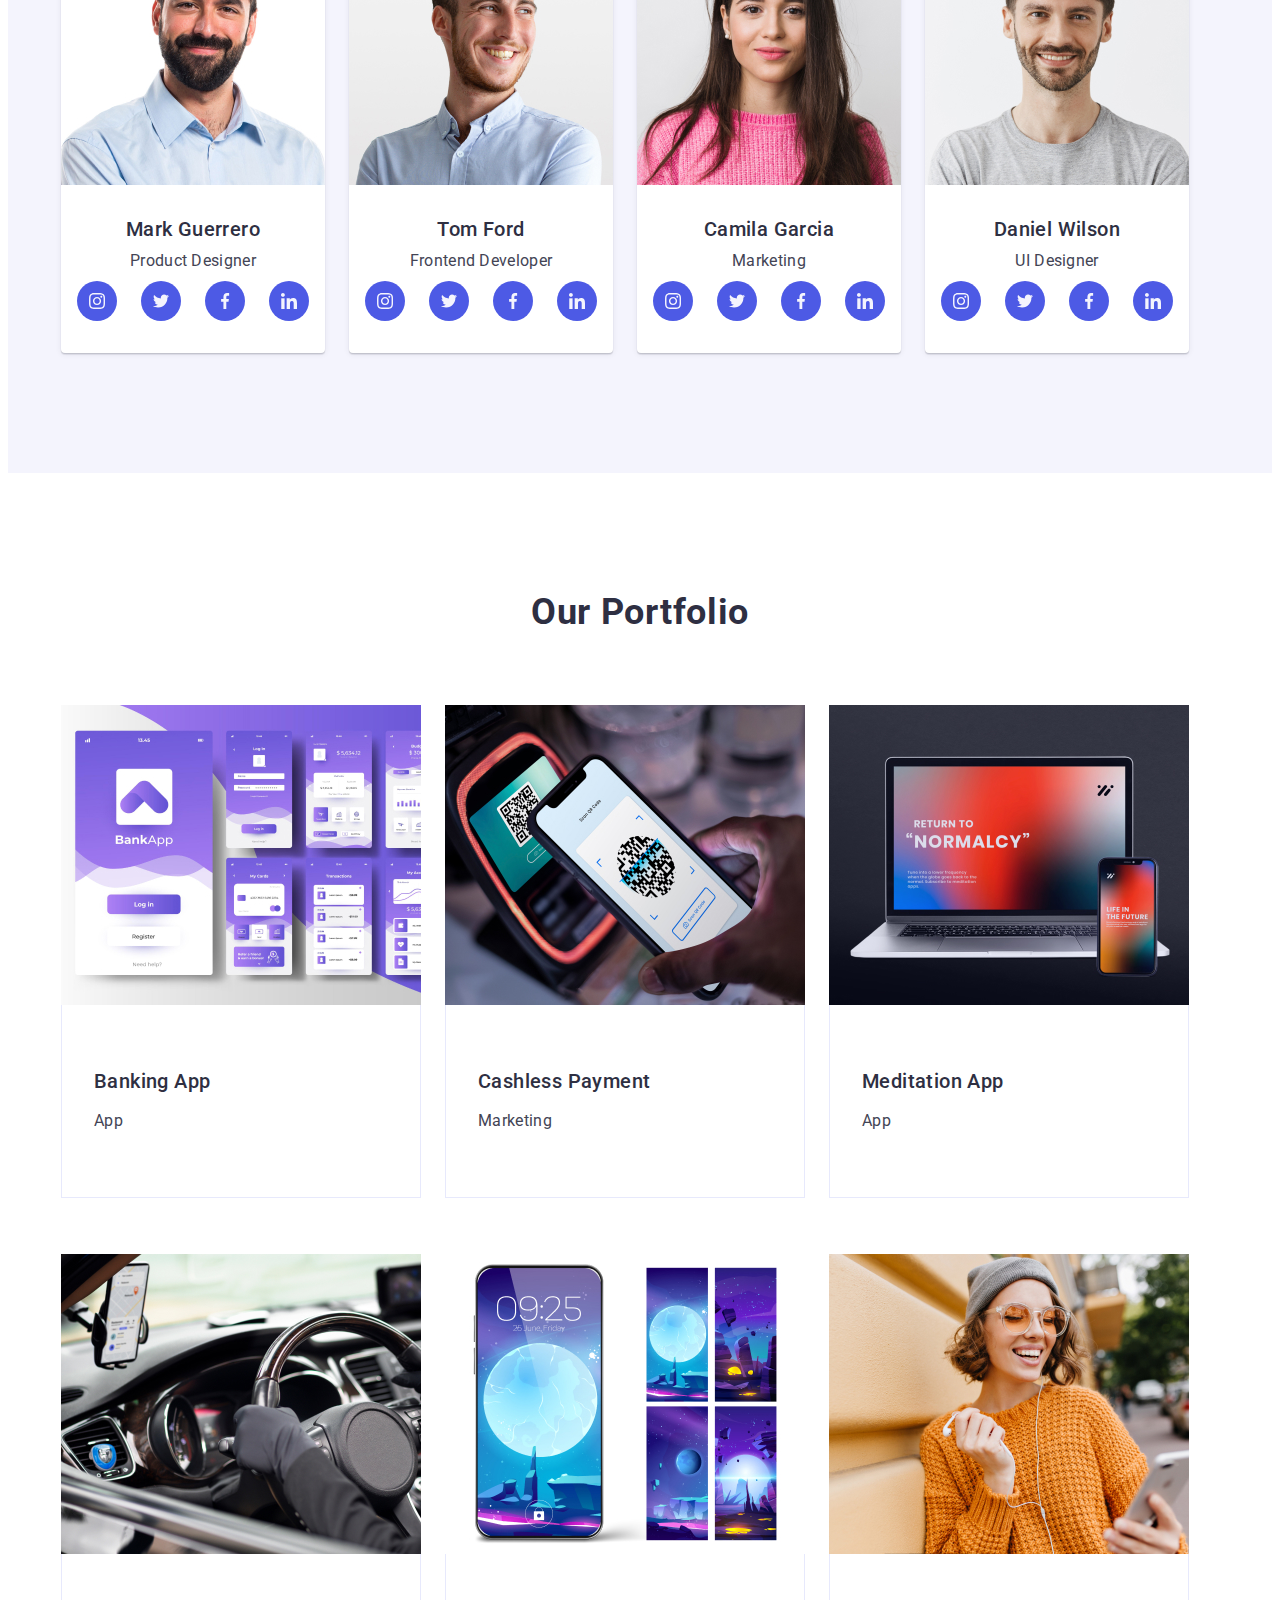
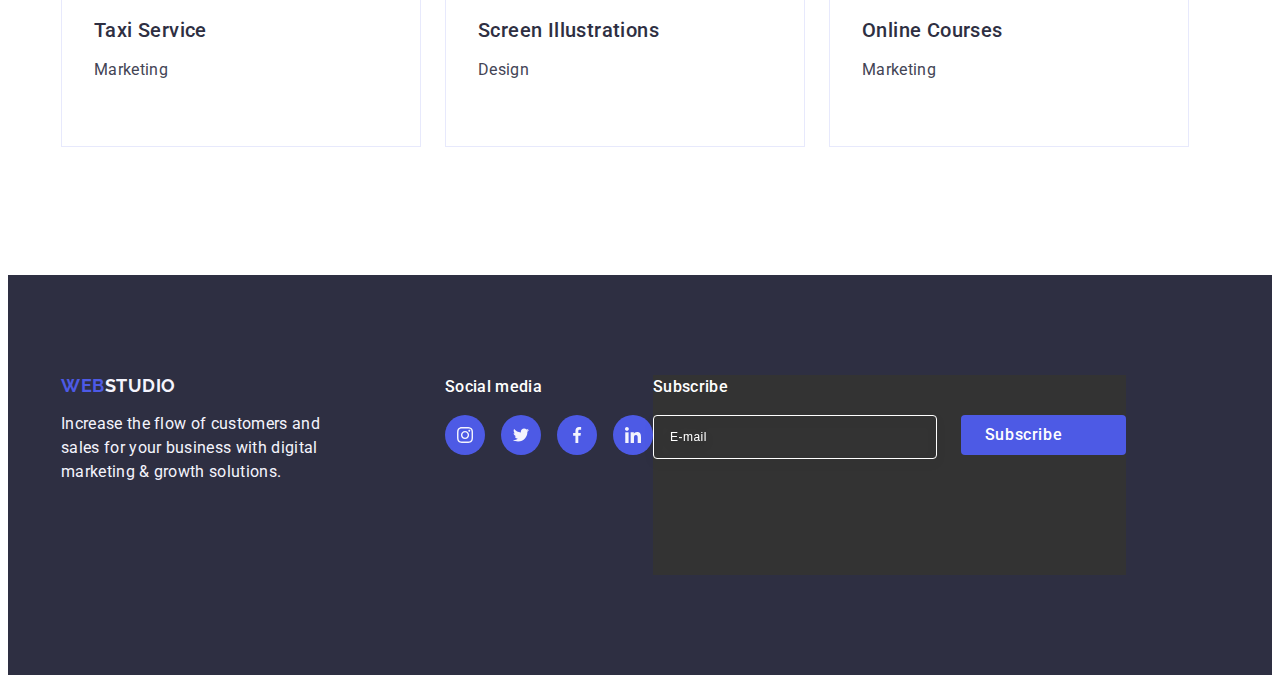
==== commit 6ac7b377: "mod14" ====
--- a/index.html
+++ b/index.html
@@ -674,14 +674,14 @@
           </div>
           <div class="form-group">
             <label class="form-label" for="user-comment">Comment</label>
-            <div class="textarea-container">
-              <textarea
-                id="user-comment"
-                name="user-comment"
-                class="form-textarea"
-                placeholder="Text input"
-              ></textarea>
-            </div>
+
+            <textarea
+              id="user-comment"
+              name="user-comment"
+              class="form-textarea"
+              placeholder="Text input"
+            >
+            </textarea>
           </div>
           <!-- П'ятий div форми для чекбоксу -->
           <div class="form-container">
--- a/css/style.css
+++ b/css/style.css
@@ -793,7 +793,6 @@
     line-height: 1.17;
     letter-spacing: 0.04em;
     color: #8e8f99;
-    /* Замініть на вашу власну CSS змінну */
     display: block;
     margin-bottom: 4px;
 }
@@ -820,6 +819,23 @@
     border-color: #4D5AE5;
 }
 
+.form-textarea {
+            width: 100%;
+            height: 120px;
+            font-size: 12px;
+            line-height: 1.17;
+            letter-spacing: 0.04em;
+            color: rgba(46, 47, 66, 0.4);
+            border: 1px solid rgba(46, 47, 66, 0.4);
+            border-radius: 4px;
+            background-color: transparent;
+            padding: 8px 16px;
+            outline: transparent;
+            resize: none;
+            transition: border-color 250ms cubic-bezier(0.4, 0, 0.2, 1);
+        
+}
+
 /* Стилі для svg */
 .icon-form {
     position: absolute;
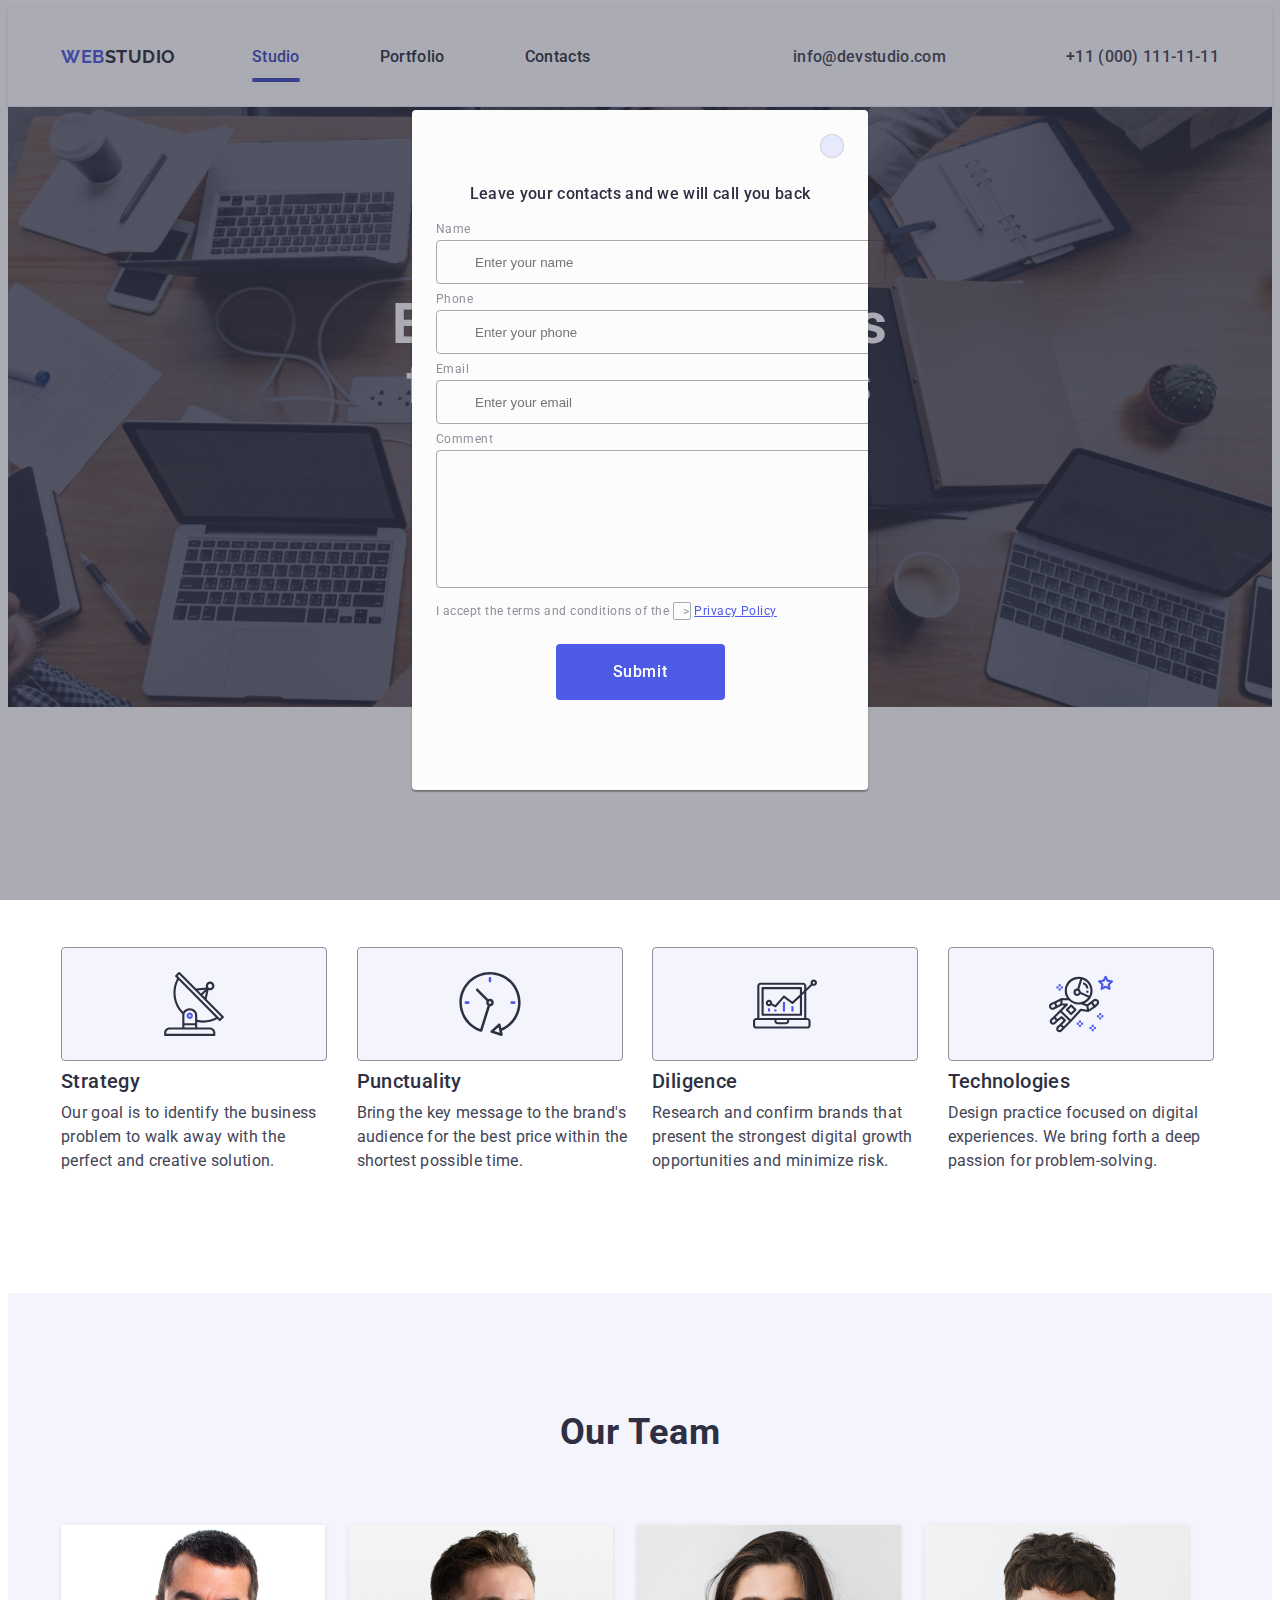
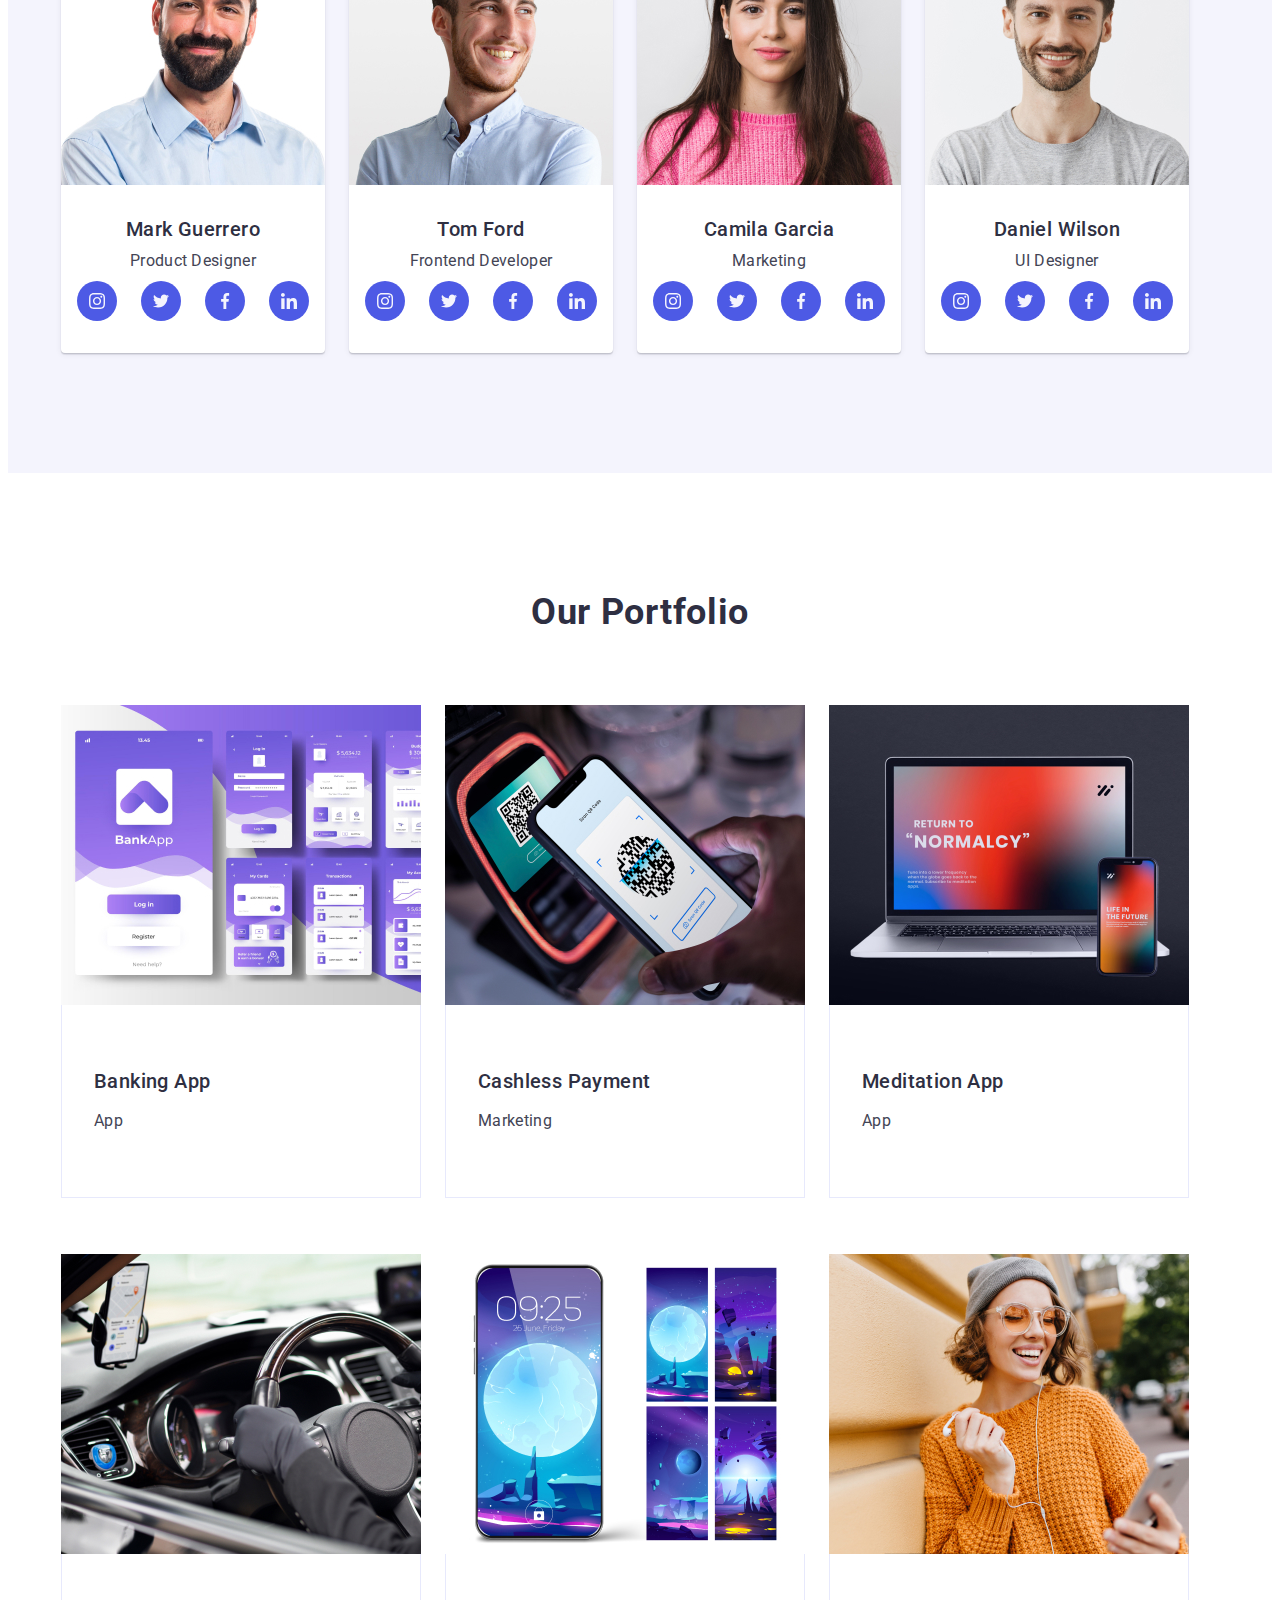
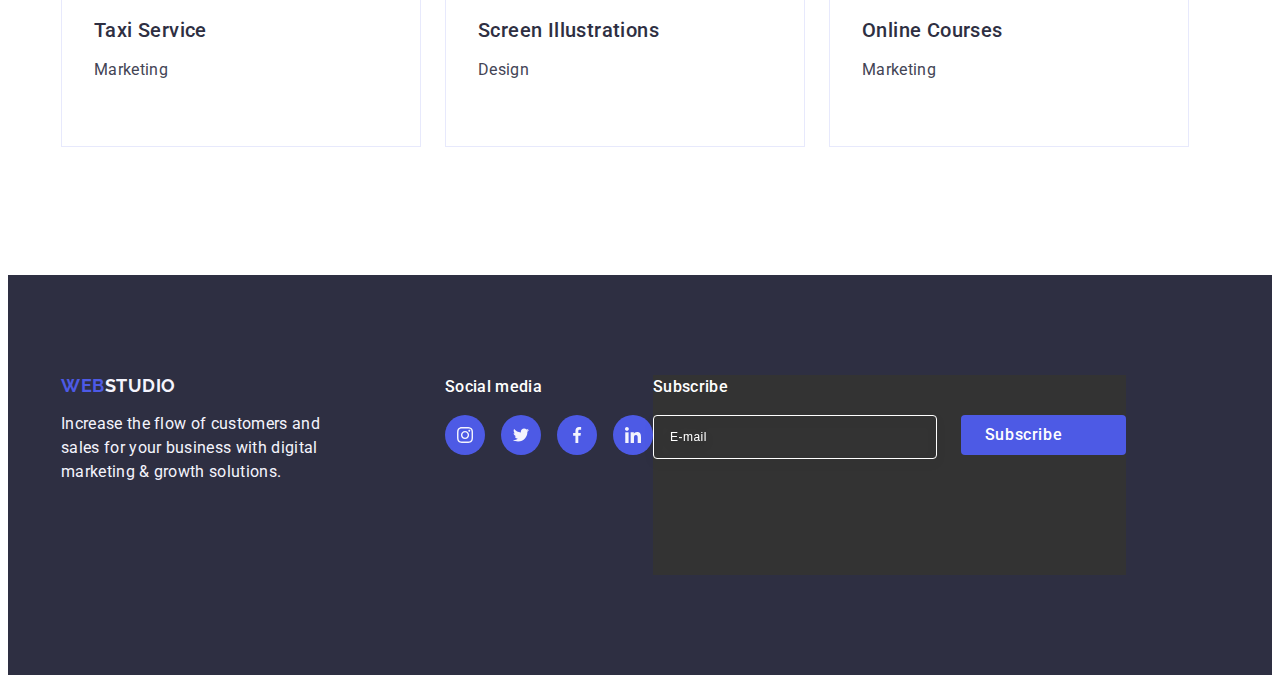
==== commit a8086117: "mod18" ====
--- a/index.html
+++ b/index.html
@@ -606,7 +606,7 @@
             <button class="button-email" type="submit">
               Subscribe
               <svg width="24" height="24" class="email-svg">
-                <use href="./images/my-sprite.svg#icon-name"></use>
+                <use href="./images/my-sprite.svg#icon-Frame-3"></use>
               </svg>
             </button>
           </form>
@@ -619,7 +619,7 @@
       <div class="modal">
         <button class="modal-button-closed" type="button">
           <svg class="icon-form-closed" width="8" height="8">
-            <use href="./images/your-icon.svg#icon-id"></use>
+            <use href="./images/your-icon.svg#icon-close"></use>
           </svg>
         </button>
         <!-- Параграф всередині модального вікна -->
@@ -638,7 +638,7 @@
                 placeholder="Enter your name"
               />
               <svg class="icon-form-input" width="18" height="24">
-                <use href="./images/your-icon.svg#icon-id"></use>
+                <use href="./images/your-icon.svg#icon-person"></use>
               </svg>
             </div>
           </div>
@@ -653,7 +653,7 @@
                 placeholder="Enter your phone"
               />
               <svg class="icon-form-input" width="18" height="24">
-                <use href="./images/your-icon.svg#icon-id"></use>
+                <use href="./images/your-icon.svg#icon-phone"></use>
               </svg>
             </div>
           </div>
@@ -668,7 +668,7 @@
                 placeholder="Enter your email"
               />
               <svg class="icon-form-input" width="18" height="24">
-                <use href="./images/your-icon.svg#icon-id"></use>
+                <use href="./images/your-icon.svg#icon-email"></use>
               </svg>
             </div>
           </div>
@@ -696,7 +696,7 @@
               >I accept the terms and conditions of the
               <span class="icon-container"
                 ><svg class="icon-svg" width="10" height="8">
-                  <use href="./images/your-icon.svg#icon-id"></use>
+                  <use href="./images/your-icon.svg#icon-Checkbox"></use>
                 </svg>
                 ></span
               >
--- a/css/style.css
+++ b/css/style.css
@@ -753,7 +753,7 @@
 }
 
 /* Оновлені стилі для кнопки */
-.modal-button {
+.modal-button-closed {
     position: absolute;
     top: 24px;
     right: 24px;
@@ -880,7 +880,6 @@
     line-height: 1.17;
     letter-spacing: 0.04em;
     color: #8e8f99;
-    /* Ваші стилі для label */
 }
 
 /* Стилі для span з іконкою */
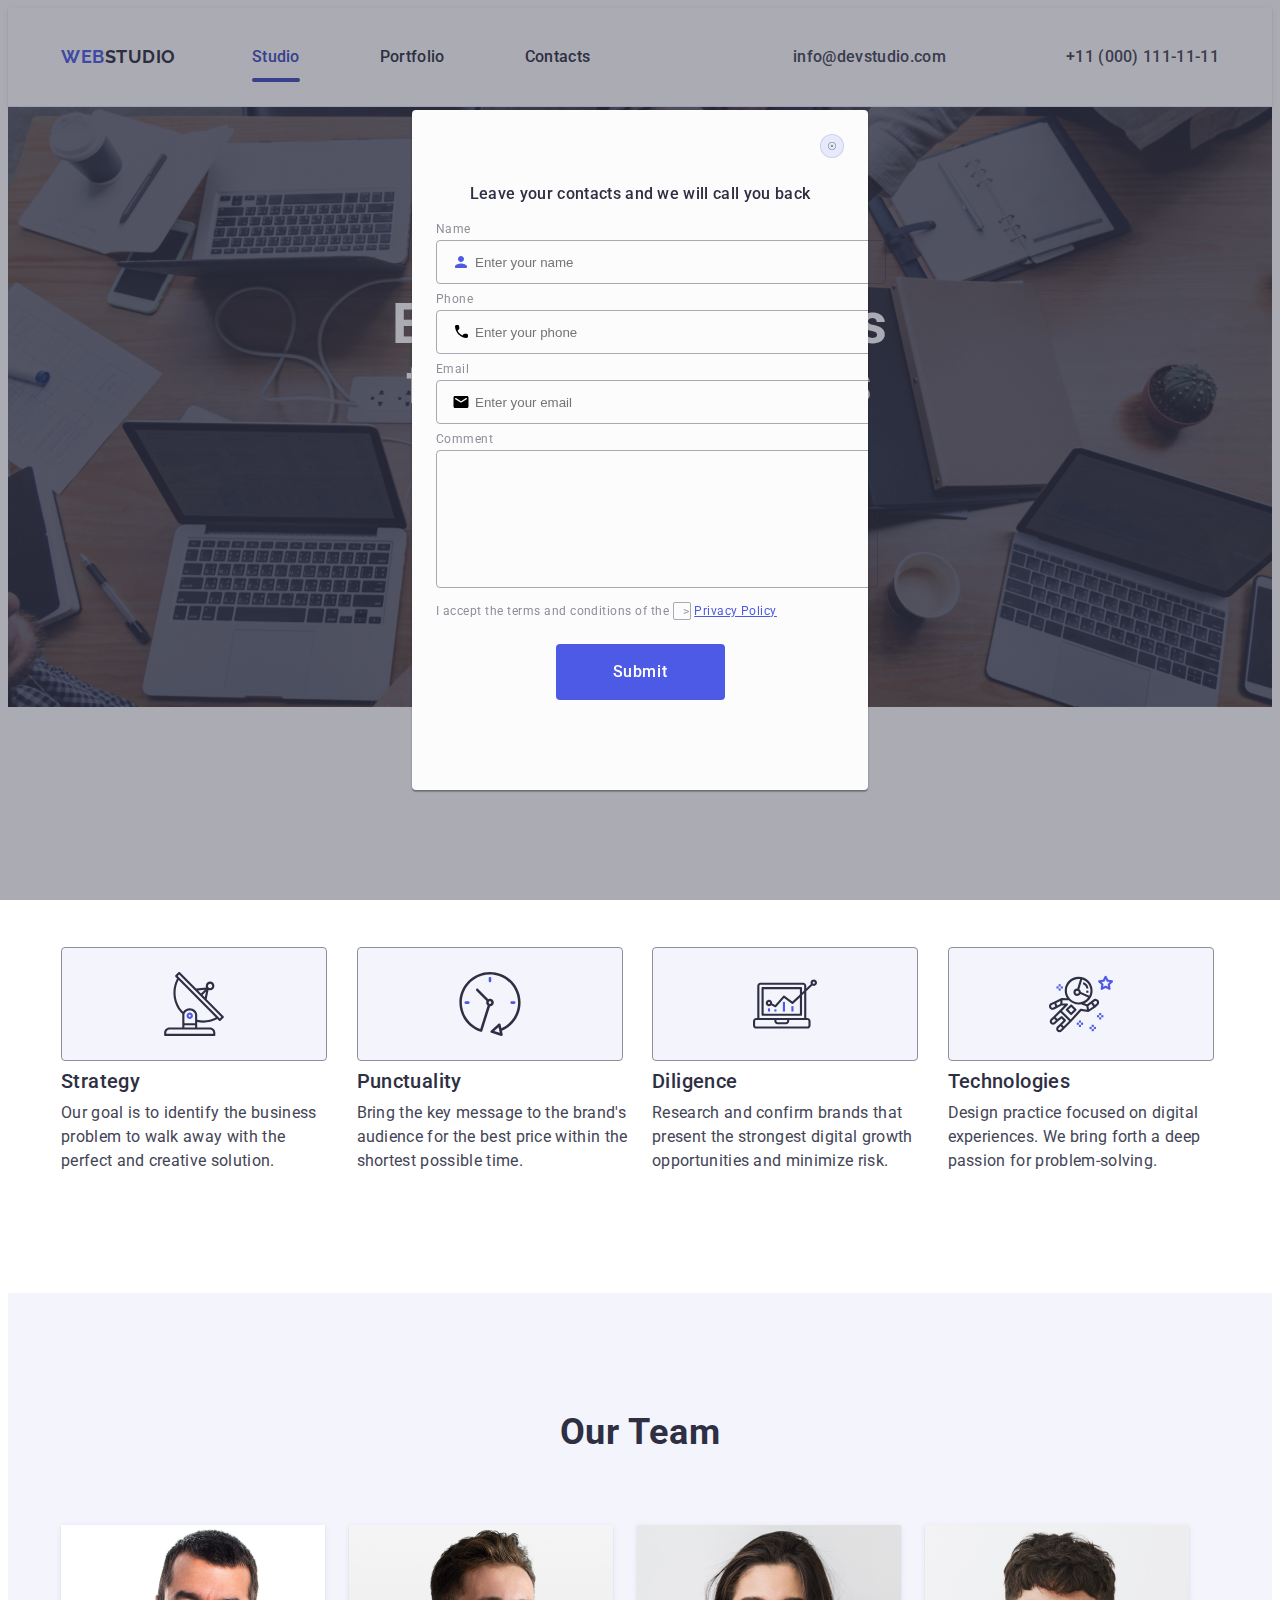
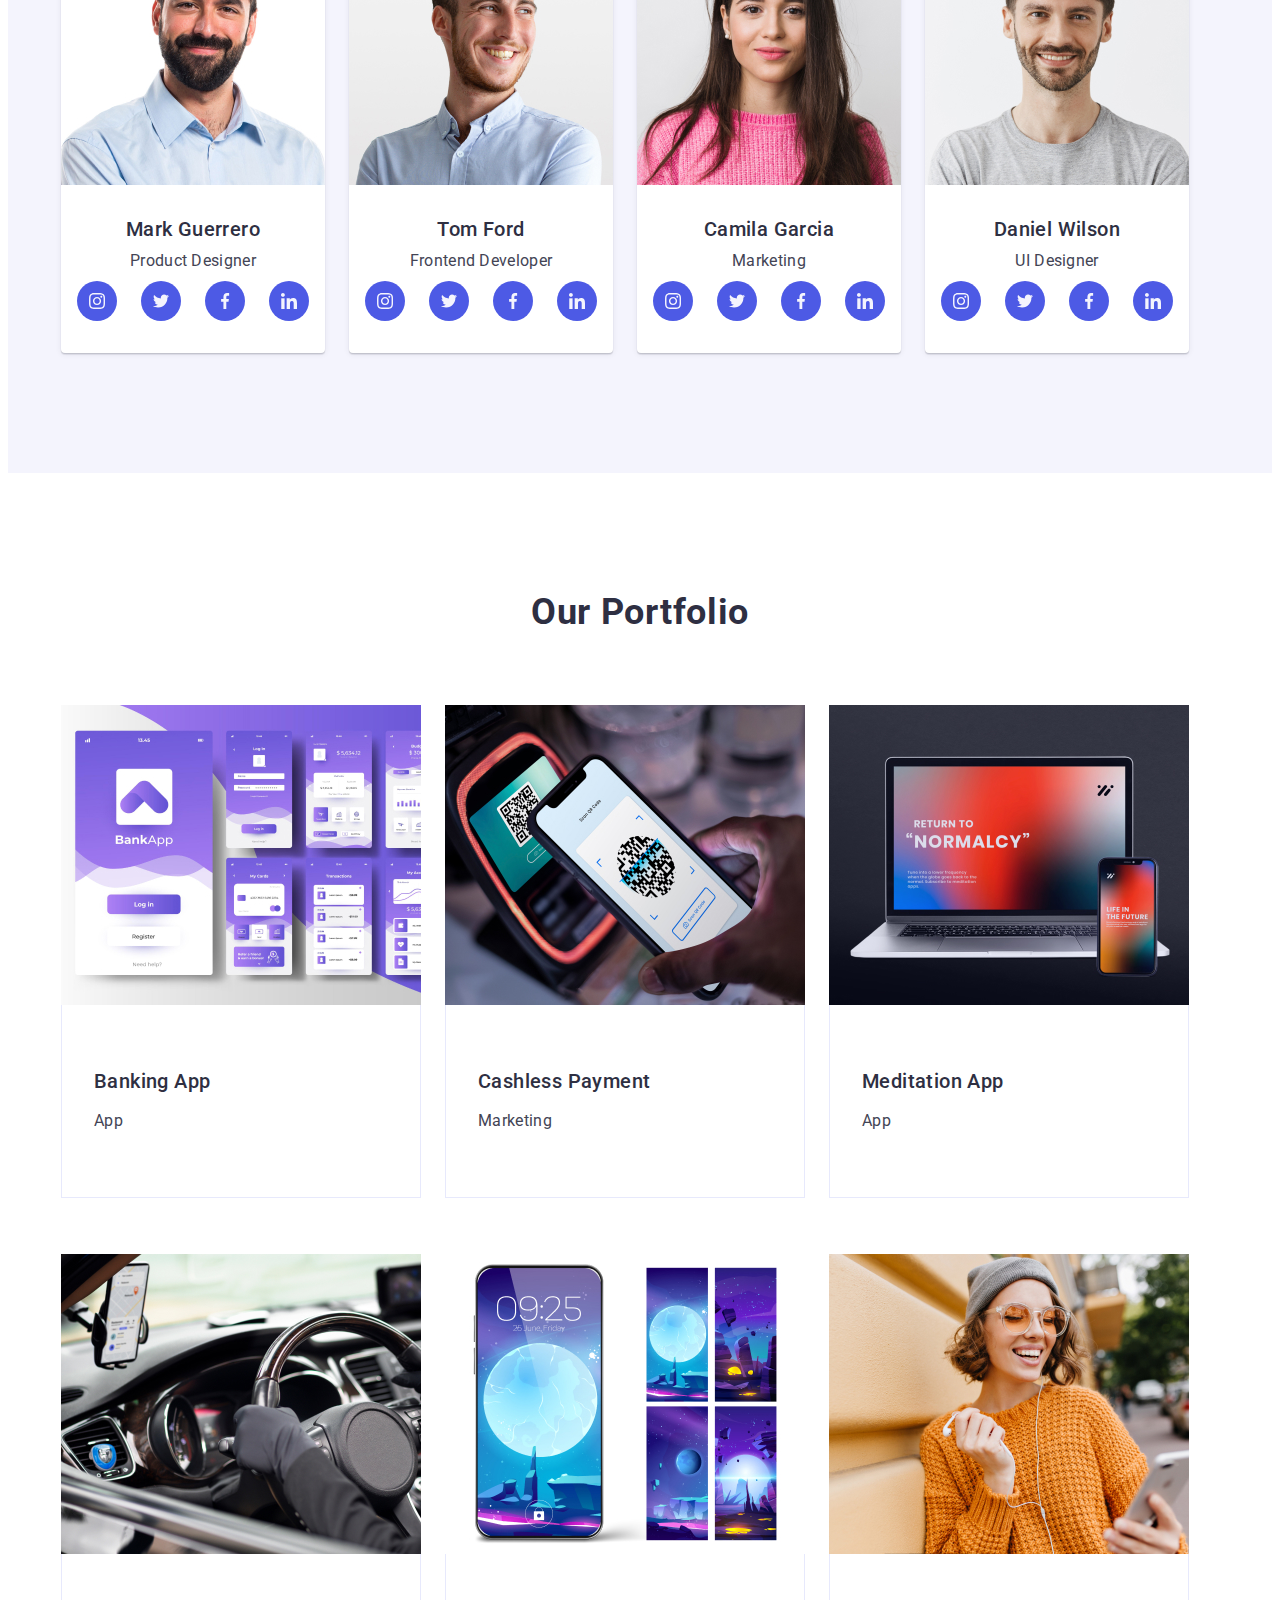
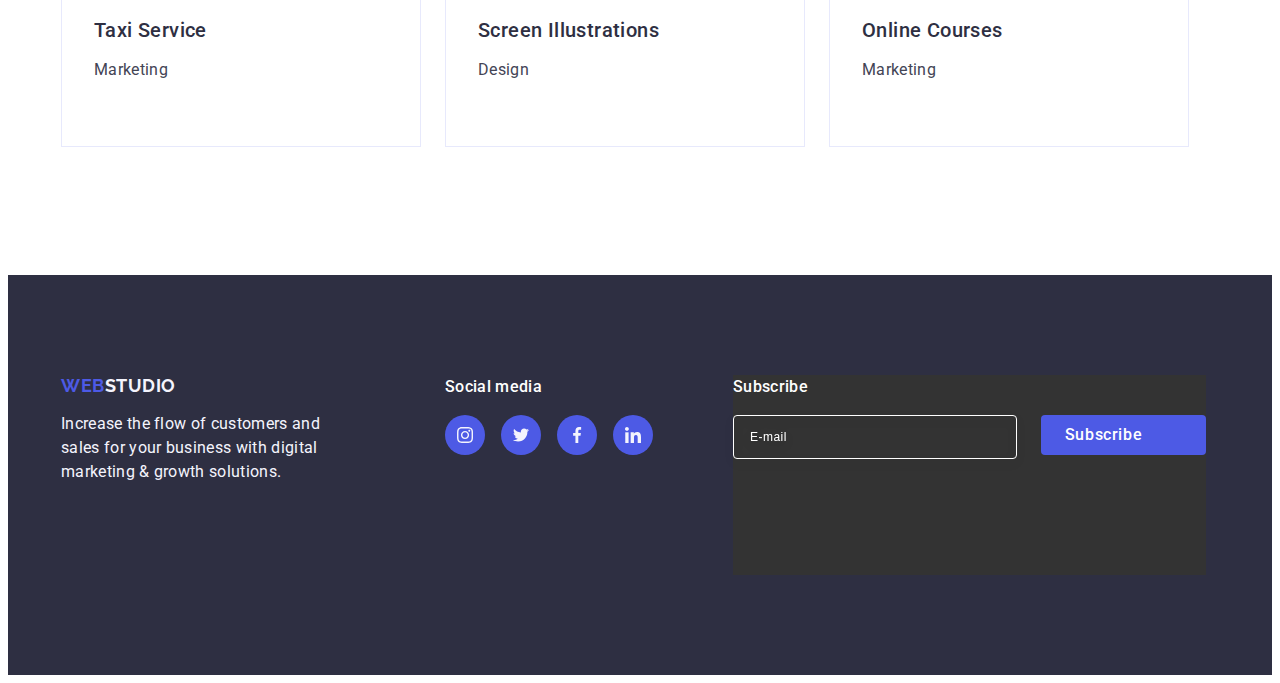
==== commit 0f27bc04: "mod19" ====
--- a/index.html
+++ b/index.html
@@ -619,7 +619,7 @@
       <div class="modal">
         <button class="modal-button-closed" type="button">
           <svg class="icon-form-closed" width="8" height="8">
-            <use href="./images/your-icon.svg#icon-close"></use>
+            <use href="./images/icons.svg#icon-close"></use>
           </svg>
         </button>
         <!-- Параграф всередині модального вікна -->
@@ -638,7 +638,7 @@
                 placeholder="Enter your name"
               />
               <svg class="icon-form-input" width="18" height="24">
-                <use href="./images/your-icon.svg#icon-person"></use>
+                <use href="./images/icons.svg#icon-person"></use>
               </svg>
             </div>
           </div>
@@ -653,7 +653,7 @@
                 placeholder="Enter your phone"
               />
               <svg class="icon-form-input" width="18" height="24">
-                <use href="./images/your-icon.svg#icon-phone"></use>
+                <use href="./images/icons.svg#icon-phone"></use>
               </svg>
             </div>
           </div>
@@ -668,7 +668,7 @@
                 placeholder="Enter your email"
               />
               <svg class="icon-form-input" width="18" height="24">
-                <use href="./images/your-icon.svg#icon-email"></use>
+                <use href="./images/icons.svg#icon-email"></use>
               </svg>
             </div>
           </div>
@@ -696,7 +696,7 @@
               >I accept the terms and conditions of the
               <span class="icon-container"
                 ><svg class="icon-svg" width="10" height="8">
-                  <use href="./images/your-icon.svg#icon-Checkbox"></use>
+                  <use href="./images/icons.svg#icon-Checkbox"></use>
                 </svg>
                 ></span
               >
--- a/css/style.css
+++ b/css/style.css
@@ -623,10 +623,11 @@
 /* Стилі для контейнера форми */
 .container-form-footer {
     /* display: flex; */
-    /* justify-content: center;
-    align-items: center; */
+   /* justify-content: center;
+    align-items: center;  */
     background-color: #333;
     height: 200px;
+    margin-left: 80px;
 }
 
 /* Стилі для параграфа */
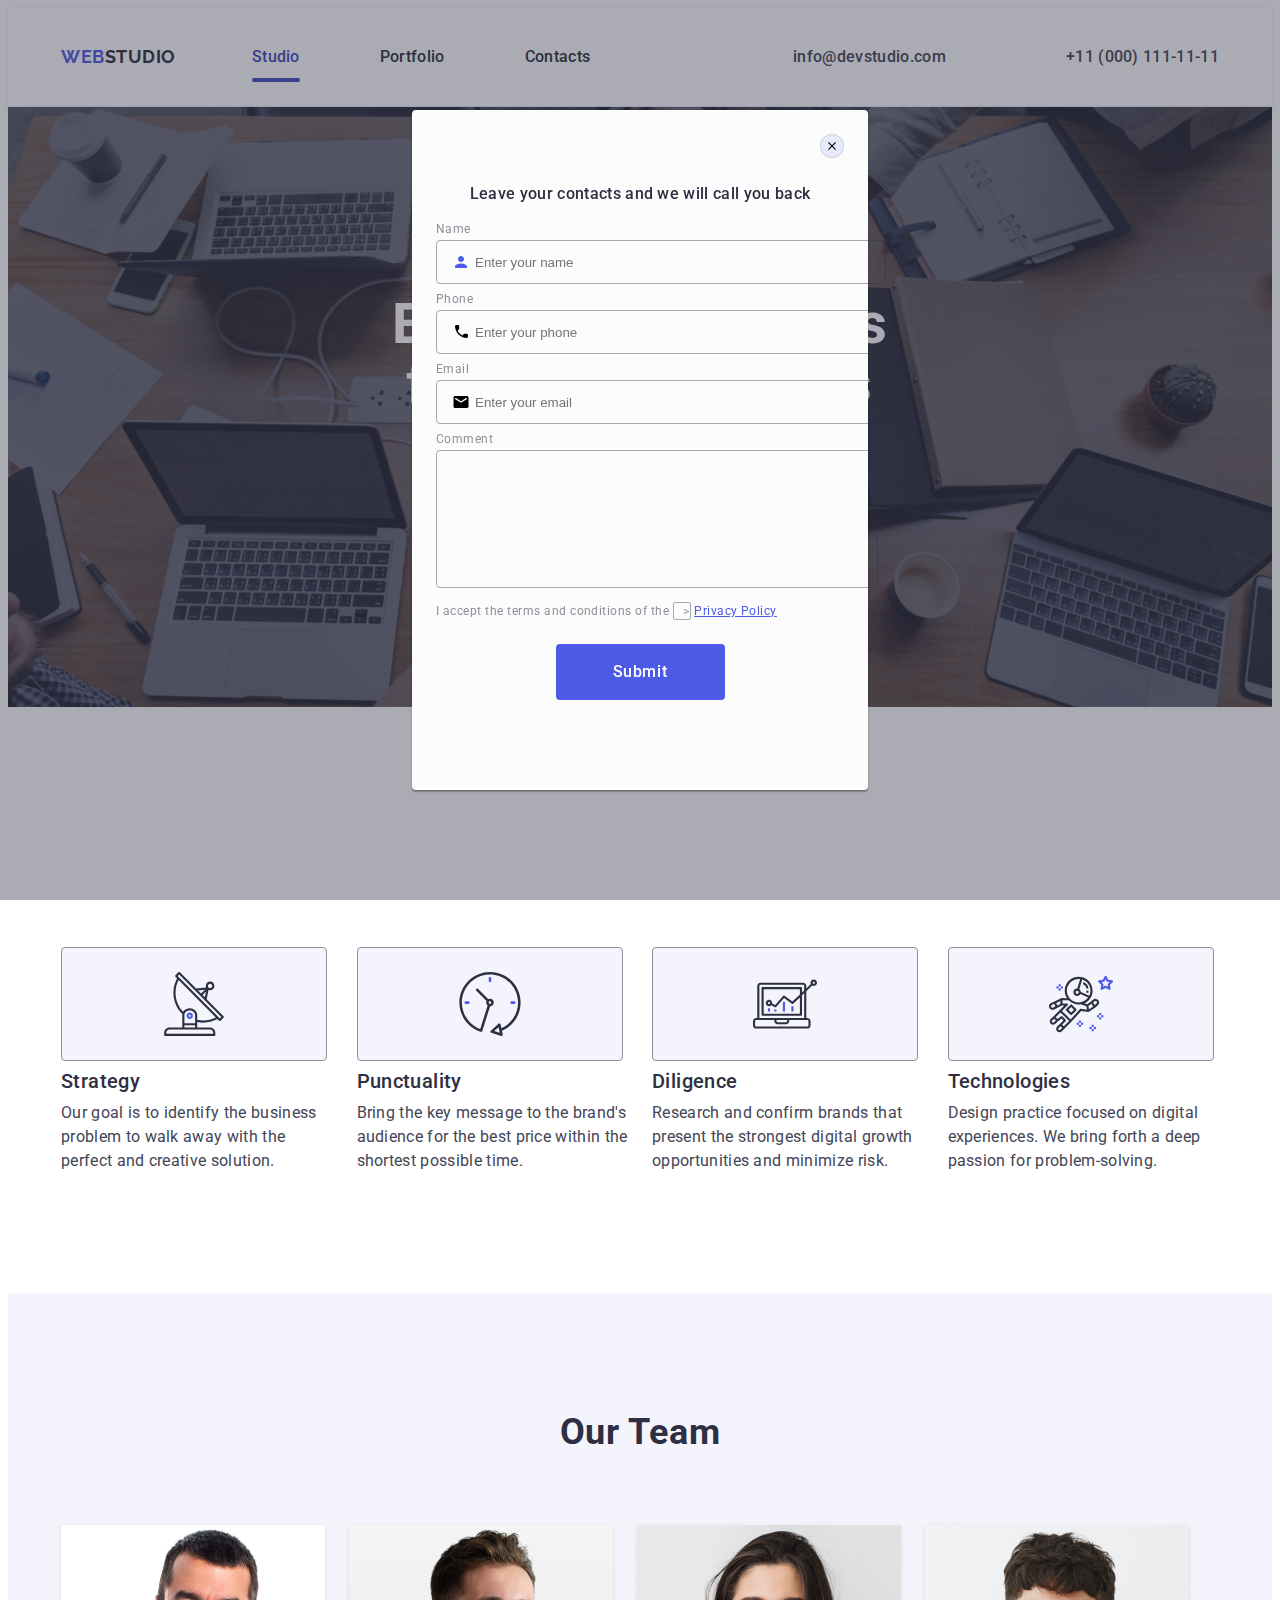
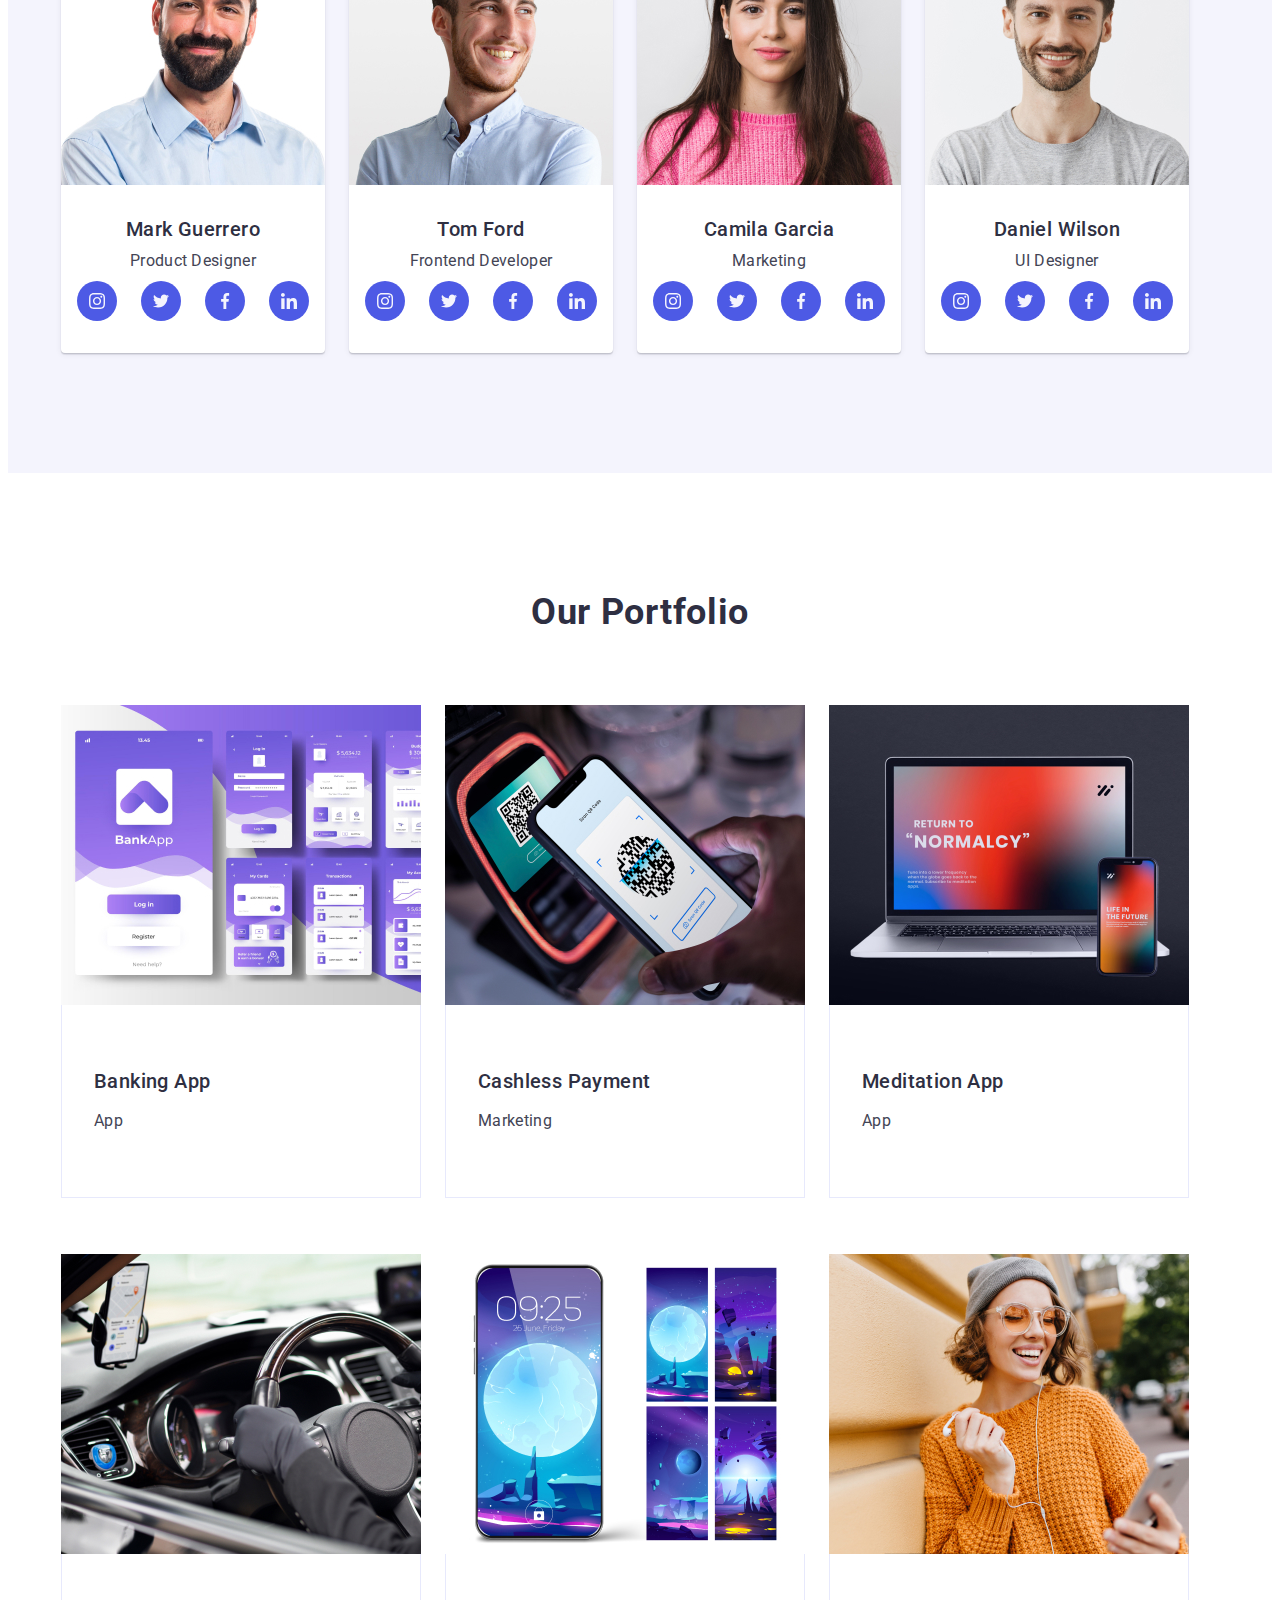
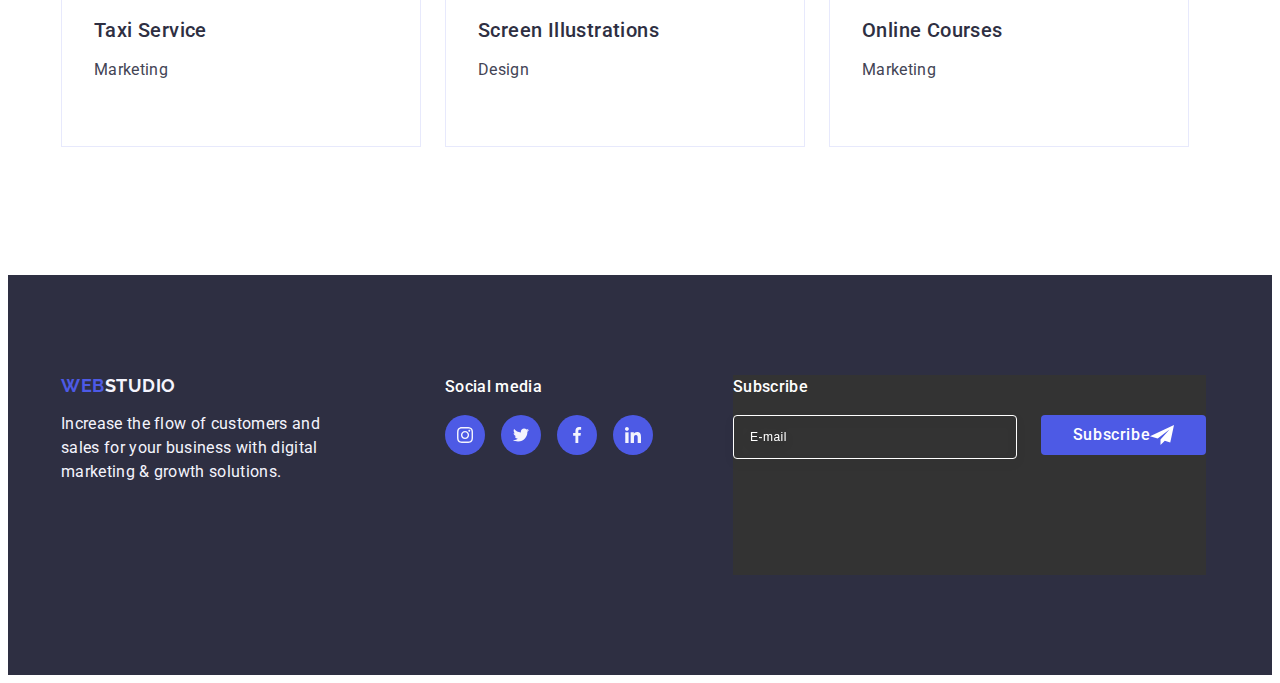
==== commit eaa77969: "mod20" ====
--- a/index.html
+++ b/index.html
@@ -606,7 +606,7 @@
             <button class="button-email" type="submit">
               Subscribe
               <svg width="24" height="24" class="email-svg">
-                <use href="./images/my-sprite.svg#icon-Frame-3"></use>
+                <use href="./images/icons.svg#icon-Frame"></use>
               </svg>
             </button>
           </form>
--- a/css/style.css
+++ b/css/style.css
@@ -685,12 +685,12 @@
     border-radius: 4px;
 }
 
-.email-svg {
+/* .email-svg {
     width: 24px;
     height: 24px;
     margin-left: 16px;
     fill: #ffffff;
-}
+} */
 
 
 /* Стилі для контейнера модального вікна */
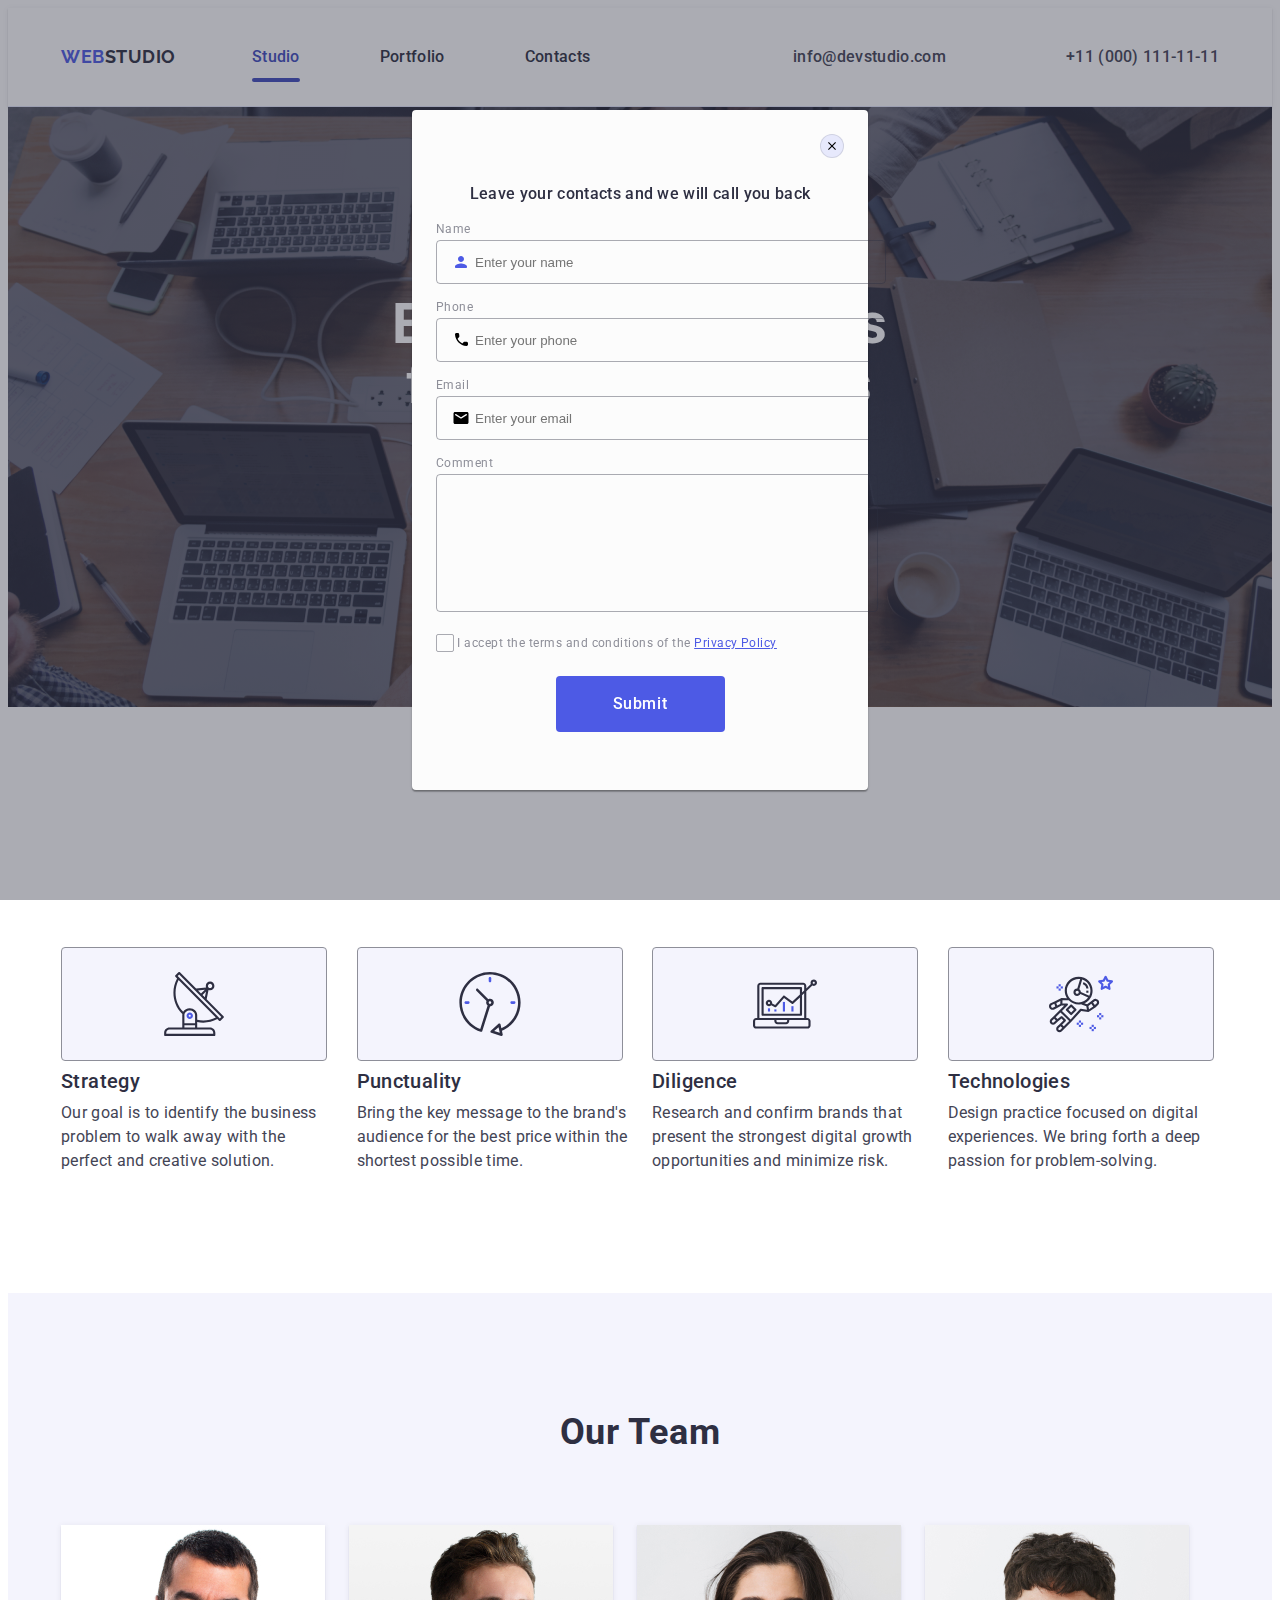
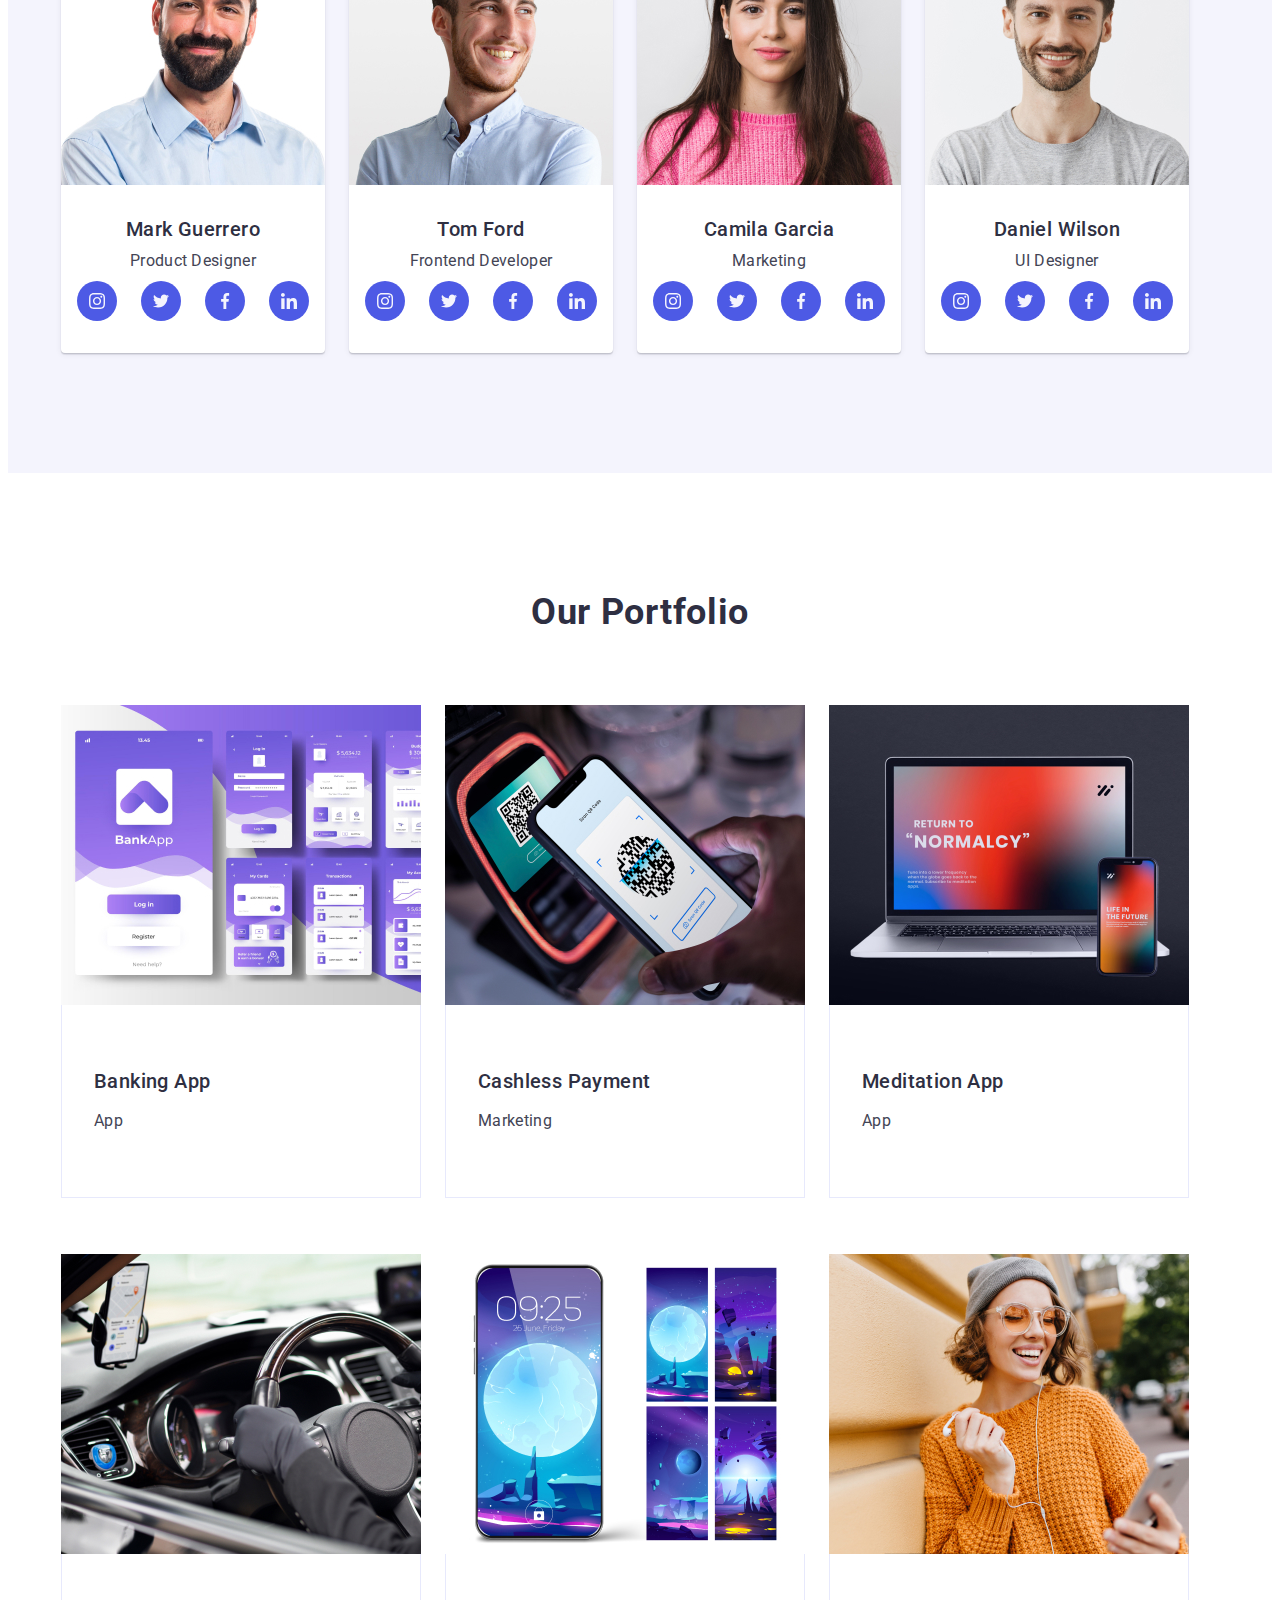
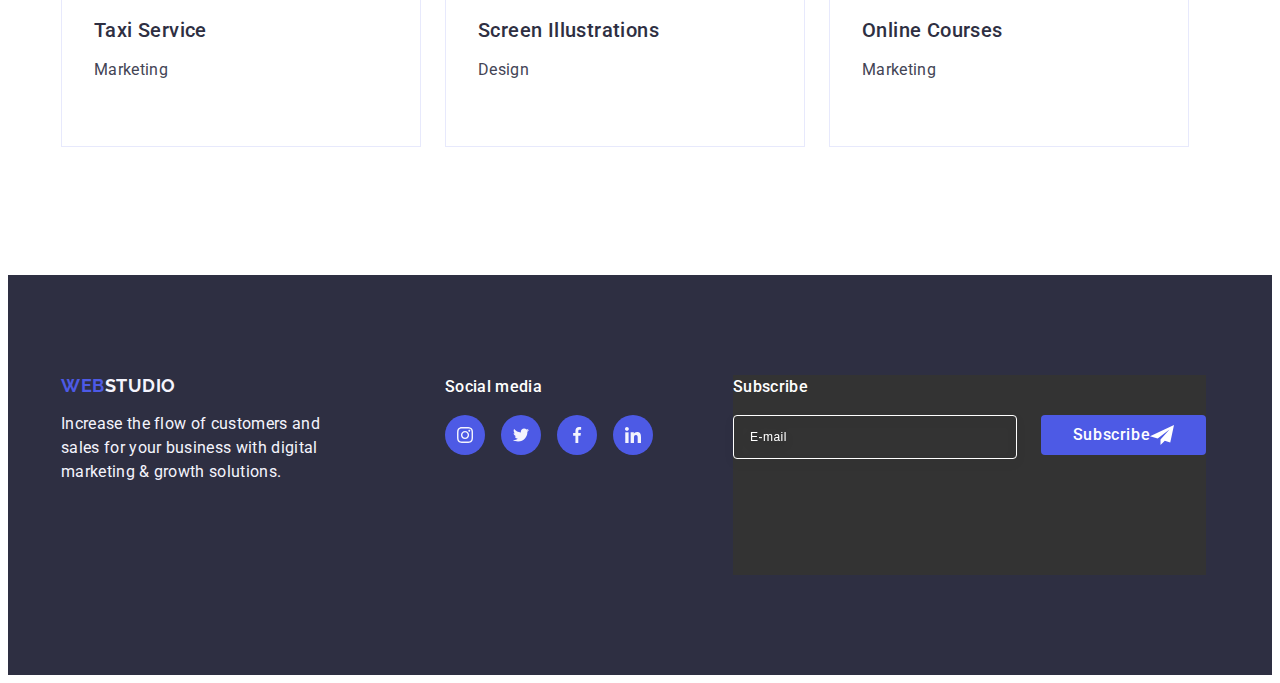
==== commit c6cb2243: "mod21" ====
--- a/index.html
+++ b/index.html
@@ -615,14 +615,12 @@
     </footer>
     <!-- Контейнер для модального вікна -->
     <div class="modal-container">
-      <!-- Модальне вікно -->
       <div class="modal">
         <button class="modal-button-closed" type="button">
           <svg class="icon-form-closed" width="8" height="8">
             <use href="./images/icons.svg#icon-close"></use>
           </svg>
         </button>
-        <!-- Параграф всередині модального вікна -->
         <p class="modal-paragraph">
           Leave your contacts and we will call you back
         </p>
@@ -692,19 +690,18 @@
               value="true"
               name="user-privacy"
             />
-            <label for="user-privacy" class="label-text"
-              >I accept the terms and conditions of the
+            <label for="user-privacy" class="label-text">
               <span class="icon-container"
                 ><svg class="icon-svg" width="10" height="8">
                   <use href="./images/icons.svg#icon-Checkbox"></use>
                 </svg>
-                ></span
-              >
+              </span>
+              I accept the terms and conditions of the
               <a href="#" class="privacy-policy-link">Privacy Policy</a></label
             >
           </div>
 
-          <button class="button">Submit</button>
+          <button class="button-modal-submit">Submit</button>
         </form>
       </div>
     </div>
--- a/css/style.css
+++ b/css/style.css
@@ -705,6 +705,7 @@
     display: flex;
     justify-content: center;
     align-items: center;
+    /* visibility: hidden */
 }
 
 /* Стилі для модального вікна */
@@ -727,22 +728,22 @@
     transition: fill 250ms cubic-bezier(0.4, 0, 0.2, 1);
 }
 
-/* Змінюємо стиль іконки при ховері на кнопку */
+
 .modal-button-closed:hover .icon-form-closed{
     fill: #ffffff;
 }
 
-/* Змінюємо стиль іконки при фокусі на кнопку */
+
 .modal-button-closed:focus .icon-form-closed{
     fill: #ffffff;
 }
 
-/* Стилі для модального вікна */
+
 .modal {
     padding: 72px 24px 24px 24px;
 }
 
-/* Стилі для параграфа всередині модального вікна */
+
 .modal-paragraph {
     font-weight: 500;
     font-size: 16px;
@@ -753,7 +754,7 @@
     margin-bottom: 16px;
 }
 
-/* Оновлені стилі для кнопки */
+
 .modal-button-closed {
     position: absolute;
     top: 24px;
@@ -771,24 +772,24 @@
     transition: background-color 250ms cubic-bezier(0.4, 0, 0.2, 1), border 250ms cubic-bezier(0.4, 0, 0.2, 1);
 }
 
-/* Змінюємо колір фону кнопки при наведенні */
-.modal-button:hover {
+
+.modal-button-closed:hover {
     background-color: #404bbf;
     border: none;
 }
 
-/* Змінюємо колір фону кнопки при фокусі */
-.modal-button:focus {
+
+.modal-button-closed:focus {
     background-color: #404bbf;
     border: none;
 }
 
-/* Стилі для div внутрішнього контейнера форми */
+
 .form-group {
-    margin-bottom: 8px;
-}
-
-/* Стилі для label у формі */
+    margin-bottom: 16px;
+}
+
+
 .form-label {
     font-size: 12px;
     line-height: 1.17;
@@ -798,12 +799,12 @@
     margin-bottom: 4px;
 }
 
-/* Стилі для div контейнера input та іконки */
+
 .input-container {
     position: relative;
 }
 
-/* Стилі для input */
+
 .form-input {
     width: 100%;
     height: 40px;
@@ -815,7 +816,7 @@
     transition: border-color 250ms cubic-bezier(0.4, 0, 0.2, 1);
 }
 
-/* Змінюємо колір рамки при фокусі на input */
+
 .form-input:focus {
     border-color: #4D5AE5;
 }
@@ -837,7 +838,11 @@
         
 }
 
-/* Стилі для svg */
+.form-textarea:focus {
+    border-color: #4D5AE5;
+}
+
+
 .icon-form {
     position: absolute;
     left: 16px;
@@ -846,12 +851,12 @@
     transition: fill 250ms cubic-bezier(0.4, 0, 0.2, 1);
 }
 
-/* Змінюємо колір іконки при фокусі на input */
+
 .form-input:focus+.input-container .icon-form {
     fill: #4D5AE5;
 }
 
-/* Стилі для svg */
+
 .icon-form-input {
     position: absolute;
     left: 16px;
@@ -861,8 +866,21 @@
 }
 
 /* Змінюємо колір іконки чекбоксу при зміні стану чекбоксу */
-.checkbox-container input:checked+.checkbox-label .checkbox-icon .icon-form-input {
+/* .checkbox-container input:checked+.checkbox-label .checkbox-icon .icon-form-input {
     fill: #F4F4FD;
+} */
+
+/* Застосовується, коли input у стані checked */
+.input-checkbox:checked+.label-text .icon-container {
+    background-color: #404bbf;
+    /* Задайте вашу css-змінну або конкретний колір */
+    border: none;
+}
+
+/* Застосовується, коли input у стані checked */
+.input-checkbox:checked+.label-text .icon-container svg {
+    fill: #f4f4fd;
+    /* Задайте вашу css-змінну або конкретний колір */
 }
 
 /* Стилі для div контейнера */
@@ -896,18 +914,18 @@
     fill: transparent;
 }
 
-/* Стилі для svg іконки */
+
 .icon-svg {
-    /* Ваші стилі для svg іконки */
-}
-
-/* Стилі для посилання "Privacy Policy" */
+   
+}
+
+
 .privacy-policy-link {
     color: #4d5ae5;
 }
 
-/* Стилі для кнопки */
-.button {
+
+.button-modal-submit {
     display: block;
     min-width: 169px;
     height: 56px;
@@ -921,10 +939,12 @@
     background-color: #4D5AE5;
     border: none;
     border-radius: 4px;
+    margin-left: auto;
+    margin-right: auto;
     transition: background-color 250ms cubic-bezier(0.4, 0, 0.2, 1);
 }
 
-/* Змінюємо колір фону кнопки при наведенні */
-.button:hover {
+
+.button-modal-submit:hover {
     background-color: #3a48cc;
 }
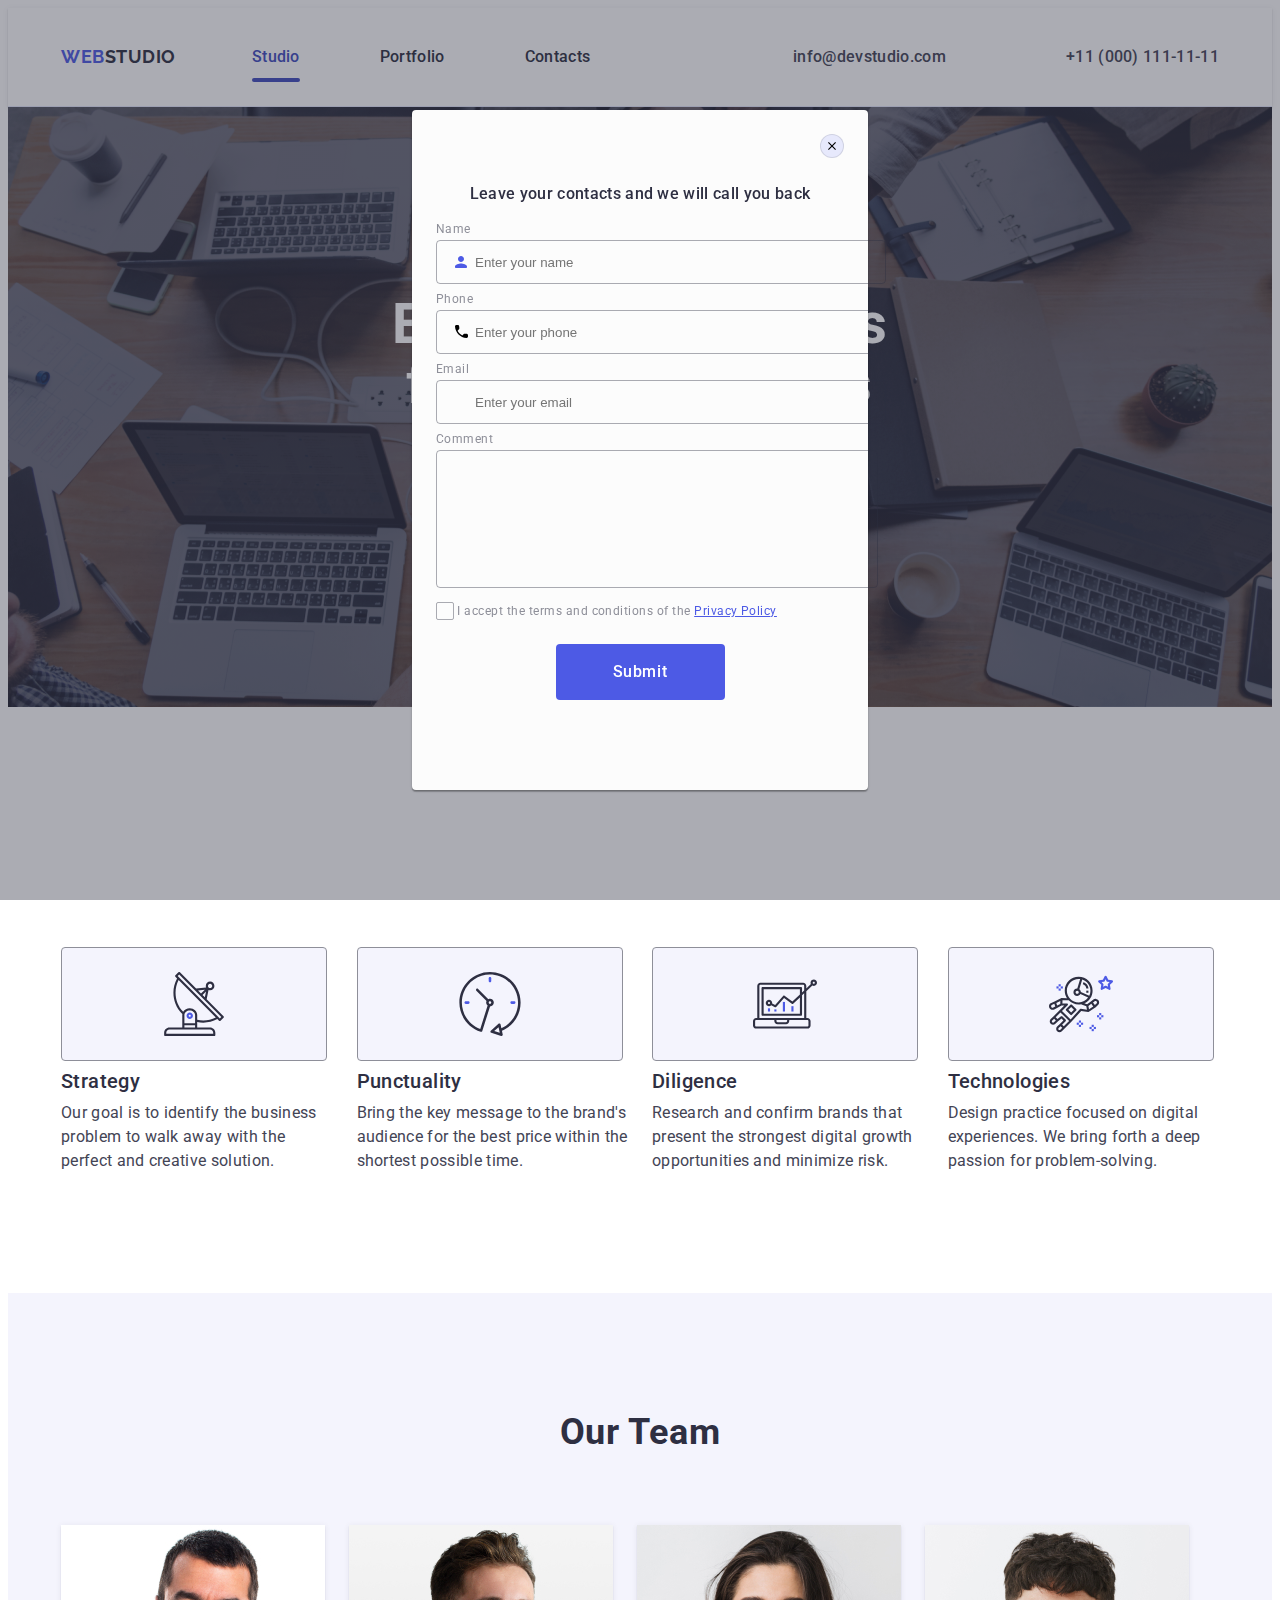
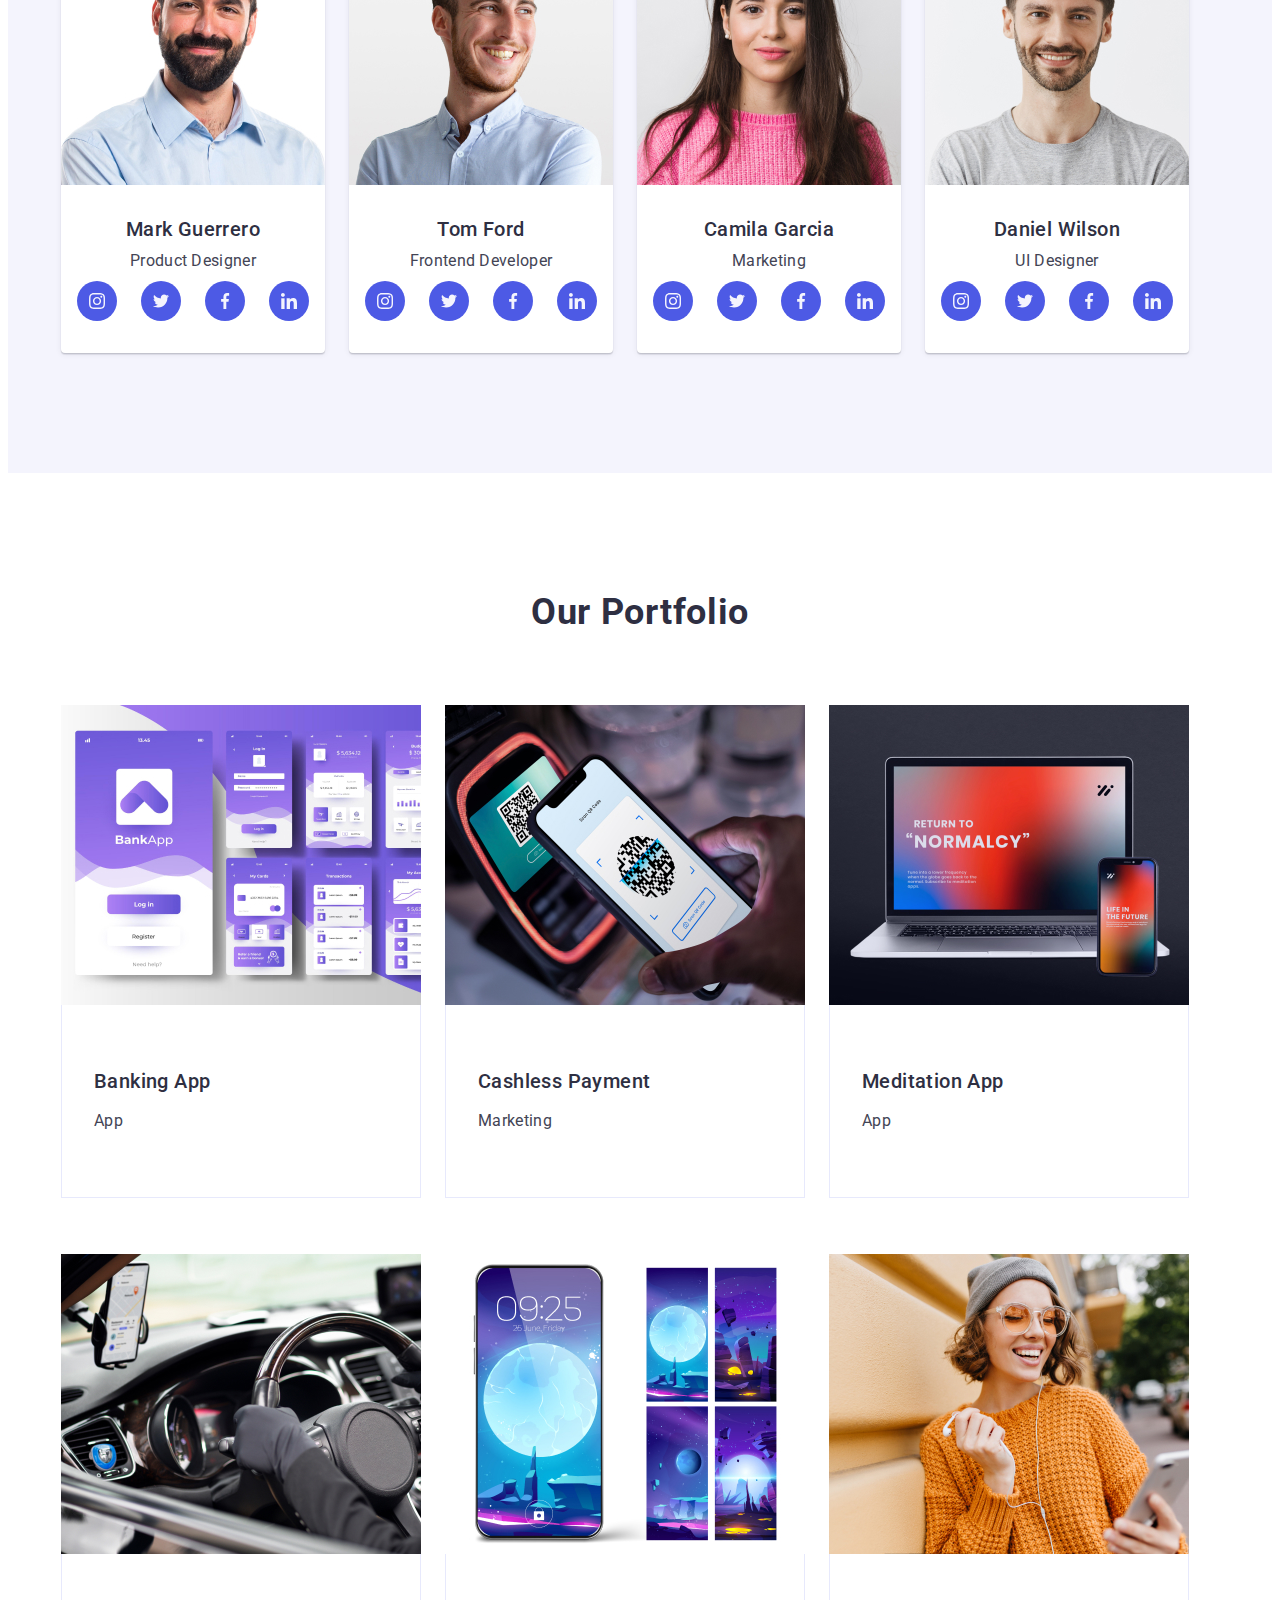
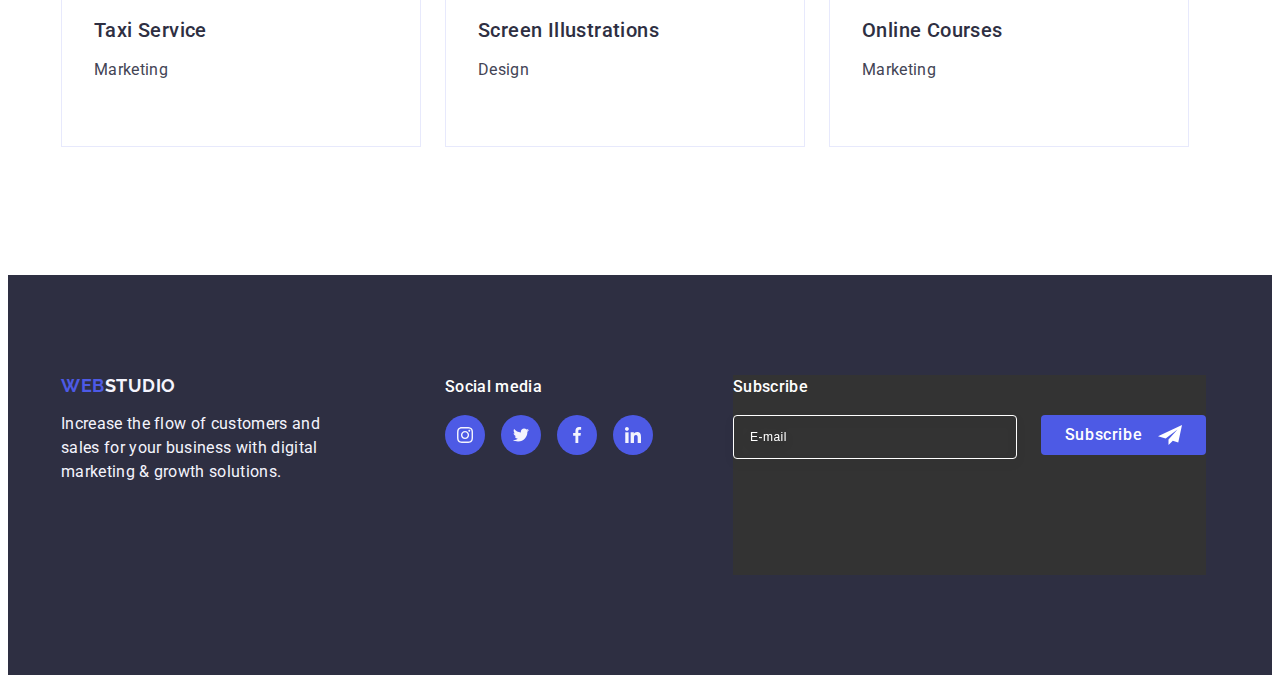
==== commit fa9c33f8: "mod24" ====
--- a/index.html
+++ b/index.html
@@ -693,7 +693,7 @@
             <label for="user-privacy" class="label-text">
               <span class="icon-container"
                 ><svg class="icon-svg" width="10" height="8">
-                  <use href="./images/icons.svg#icon-Checkbox"></use>
+                  <use href="./images/icons.svg#icon-checkmark"></use>
                 </svg>
               </span>
               I accept the terms and conditions of the
--- a/css/style.css
+++ b/css/style.css
@@ -620,7 +620,7 @@
     margin-bottom: 16px;
 }
 
-/* Стилі для контейнера форми */
+
 .container-form-footer {
     /* display: flex; */
    /* justify-content: center;
@@ -630,7 +630,7 @@
     margin-left: 80px;
 }
 
-/* Стилі для параграфа */
+
 .form-paragraph {
     margin-bottom: 16px;
     font-weight: 500;
@@ -640,14 +640,14 @@
     color: #ffffff;
 }
 
-/* Стилі для форми */
+
 .my-form-footer {
     display: flex;
     /* flex-direction: column; */
     gap: 24px;
 }
 
-/* Стилі для інпуту */
+
 .input-email[type="email"] {
     width: 264px;
     height: 40px;
@@ -666,7 +666,7 @@
     color: #ffffff;
 }
 
-/* Стилі для кнопки */
+
 .button-email {
     min-width: 165px;
     height: 40px;
@@ -685,15 +685,15 @@
     border-radius: 4px;
 }
 
-/* .email-svg {
+.email-svg {
     width: 24px;
     height: 24px;
     margin-left: 16px;
     fill: #ffffff;
-} */
-
-
-/* Стилі для контейнера модального вікна */
+}
+
+
+
 .modal-container {
     position: fixed;
     top: 0;
@@ -708,7 +708,7 @@
     /* visibility: hidden */
 }
 
-/* Стилі для модального вікна */
+
 .modal {
     position: absolute;
     top: 50%;
@@ -786,7 +786,7 @@
 
 
 .form-group {
-    margin-bottom: 16px;
+    margin-bottom: 8px;
 }
 
 
@@ -815,6 +815,11 @@
     outline: transparent;
     transition: border-color 250ms cubic-bezier(0.4, 0, 0.2, 1);
 }
+.form-input:focus+ .icon-form-input{
+    fill: #4d5ae5;
+}
+
+
 
 
 .form-input:focus {
@@ -865,22 +870,22 @@
     transition: fill 250ms cubic-bezier(0.4, 0, 0.2, 1);
 }
 
-/* Змінюємо колір іконки чекбоксу при зміні стану чекбоксу */
-/* .checkbox-container input:checked+.checkbox-label .checkbox-icon .icon-form-input {
+
+.checkbox-container input:checked+.checkbox-label .icon-svg{
     fill: #F4F4FD;
-} */
-
-/* Застосовується, коли input у стані checked */
-.input-checkbox:checked+.label-text .icon-container {
+}
+
+
+.input-checkbox:checked+.label-text .icon-svg {
     background-color: #404bbf;
-    /* Задайте вашу css-змінну або конкретний колір */
+ 
     border: none;
 }
 
-/* Застосовується, коли input у стані checked */
-.input-checkbox:checked+.label-text .icon-container svg {
+
+.input-checkbox:checked+.label-text .icon-svg{
     fill: #f4f4fd;
-    /* Задайте вашу css-змінну або конкретний колір */
+
 }
 
 /* Стилі для div контейнера */
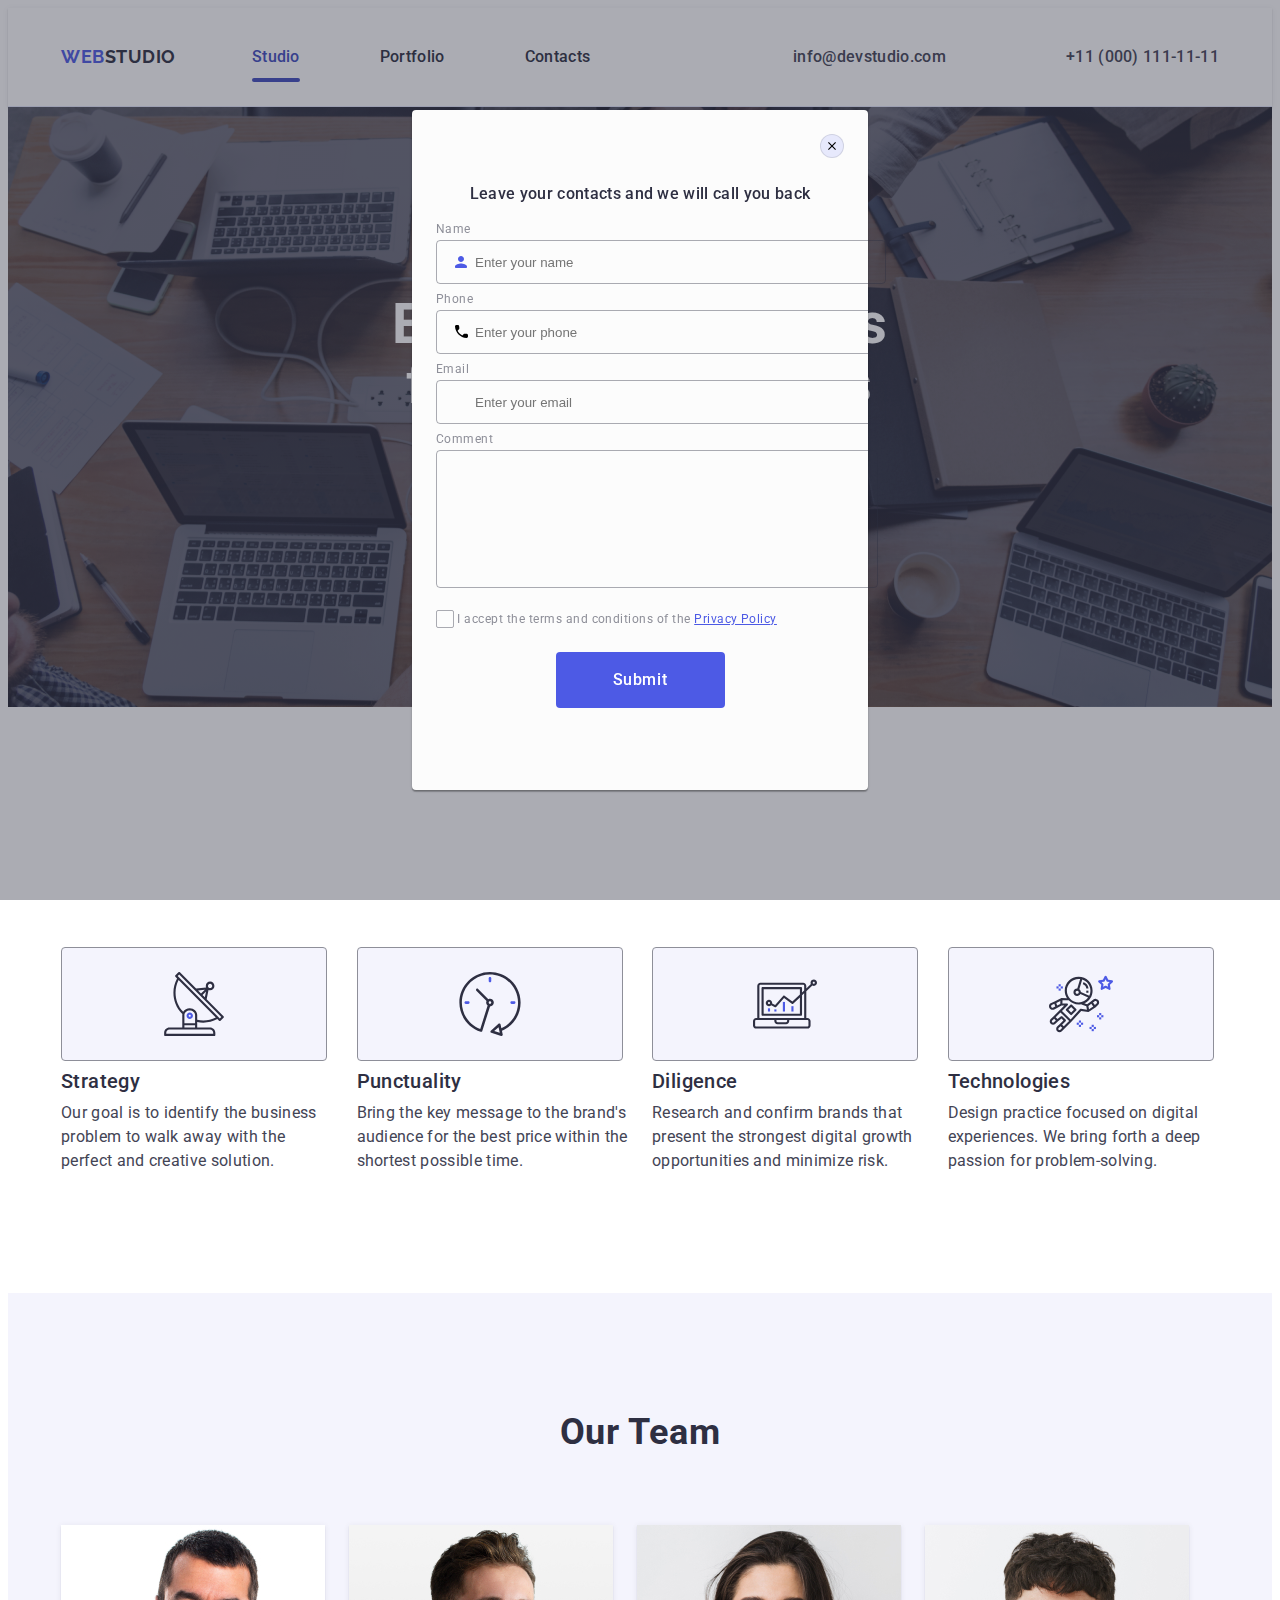
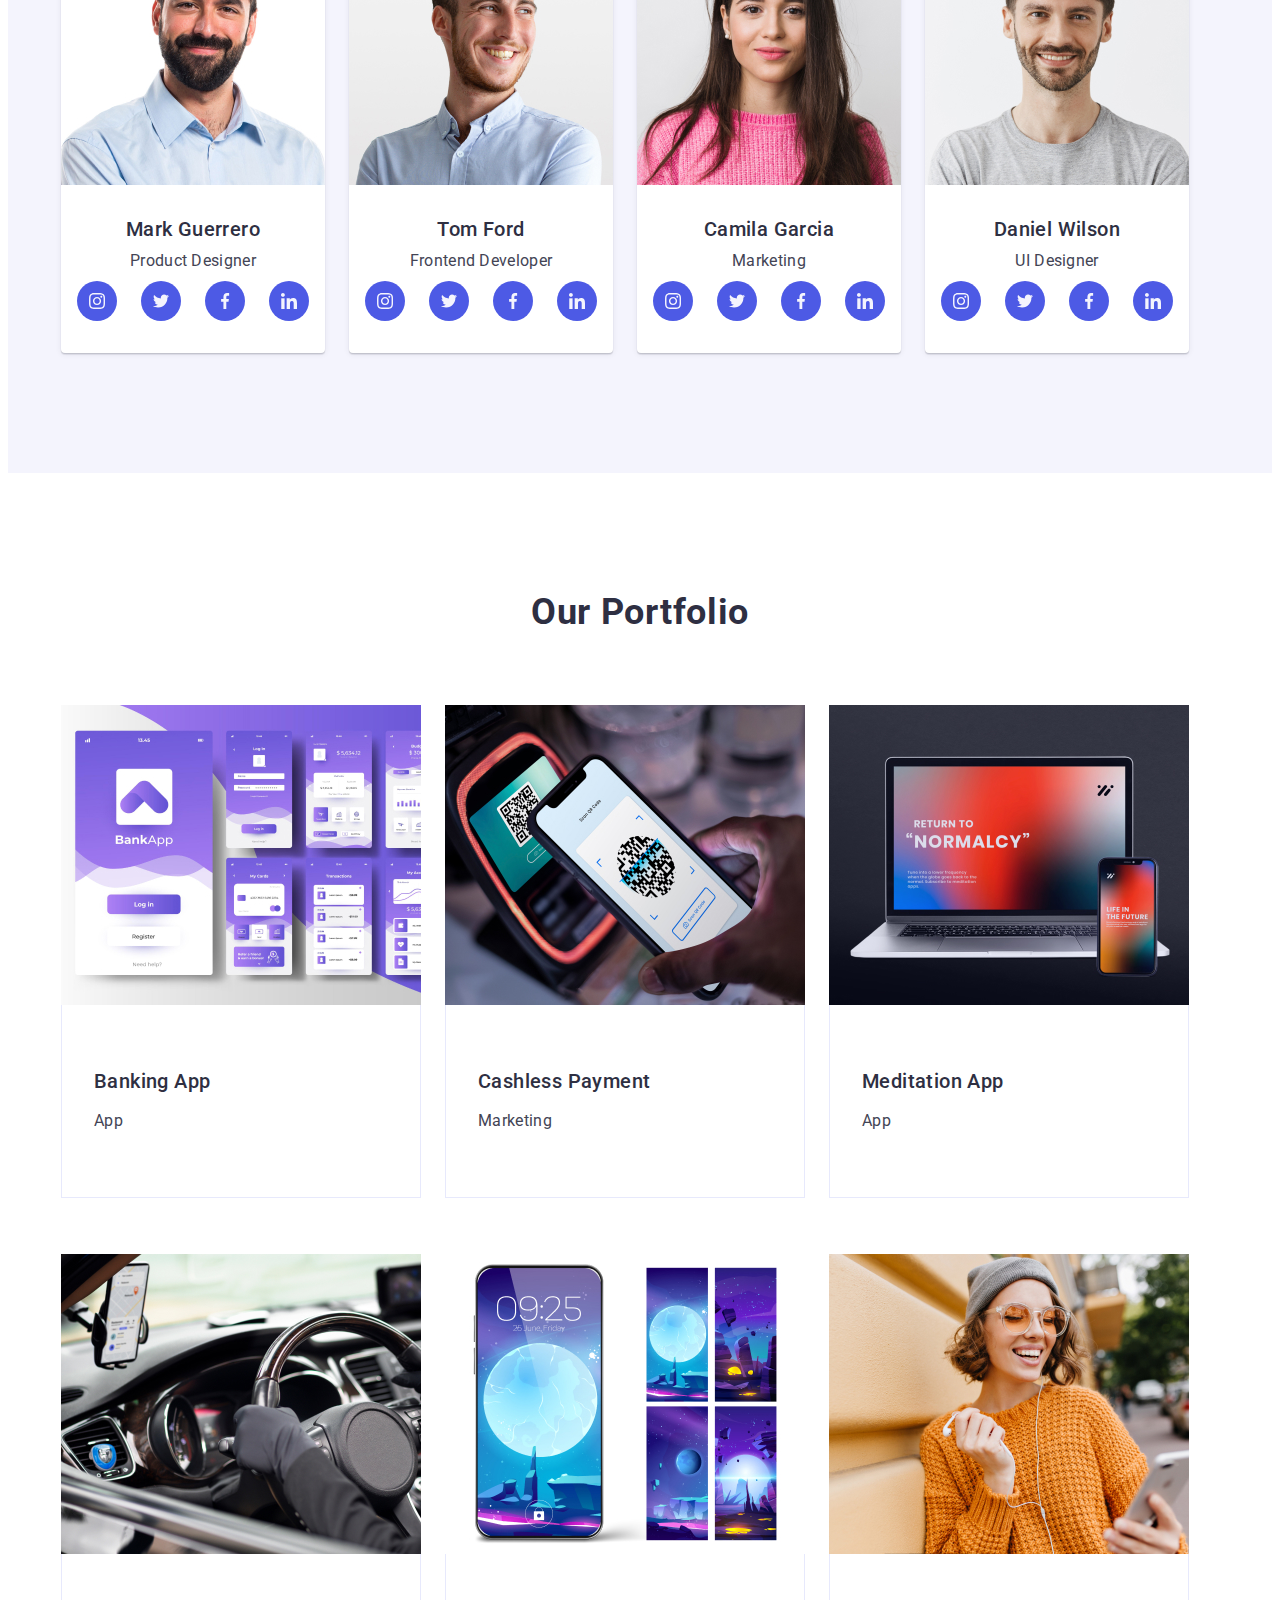
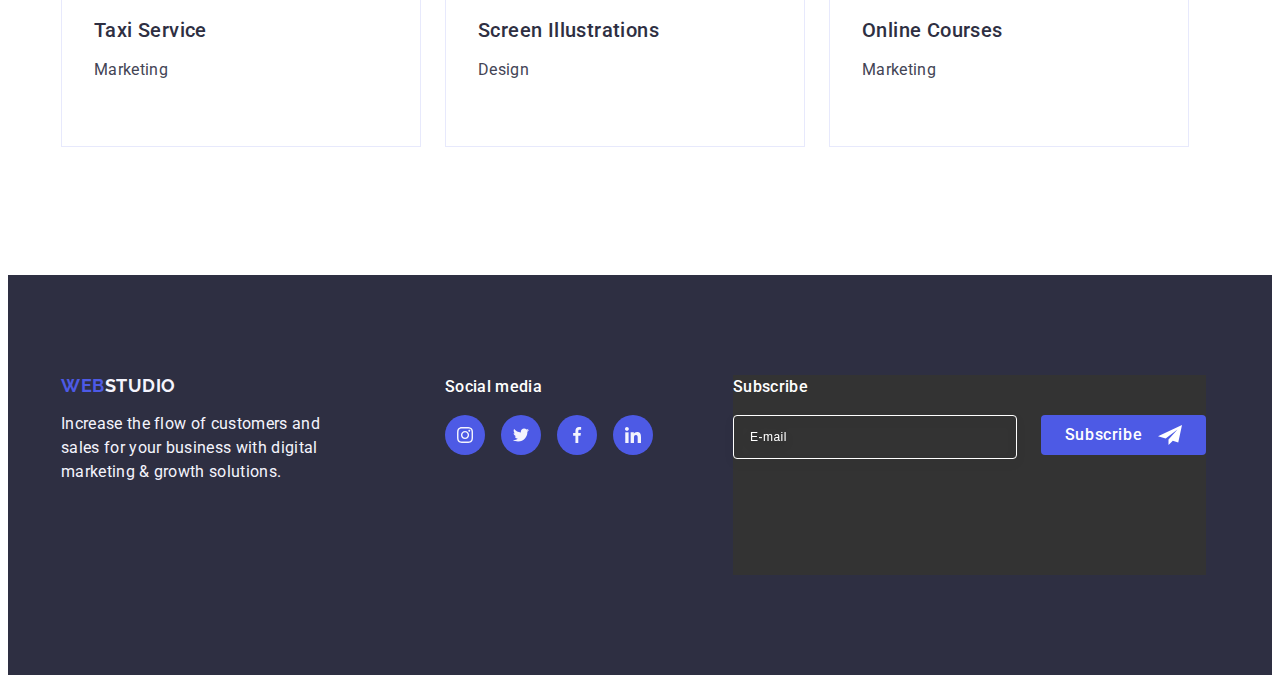
==== commit 54ac3ba1: "mod25" ====
--- a/index.html
+++ b/index.html
@@ -670,7 +670,7 @@
               </svg>
             </div>
           </div>
-          <div class="form-group">
+          <div class="form-group form-comment">
             <label class="form-label" for="user-comment">Comment</label>
 
             <textarea
--- a/css/style.css
+++ b/css/style.css
@@ -824,6 +824,10 @@
 
 .form-input:focus {
     border-color: #4D5AE5;
+}
+
+.form-comment{
+    margin-bottom: 16px;
 }
 
 .form-textarea {
@@ -888,17 +892,48 @@
 
 }
 
-/* Стилі для div контейнера */
+
 .form-container {
     margin-bottom: 24px;
 }
 
-/* Стилі для input чекбоксу */
+
 .input-checkbox {
-    /* Ваші стилі для input чекбоксу */
-}
-
-/* Стилі для label */
+   
+}
+
+.input-checkbox:focus+
+.label-text>
+.icon-container {
+    outline: 2px solid rgba(0, 0, 255, 0.5);
+}
+
+.input-checkbox:checked+
+.label-text>
+.icon-container {
+    background-color: #404bbf;
+    fill: #F4F4FD;
+    border: none;
+}
+
+.input-checkbox:focus+
+.label-text>
+.icon-container {
+    outline: 2px solid rgba(0, 0, 255, 0.5);
+}
+
+.input-checkbox:checked+
+.label-text>
+.icon-container {
+    background-color: #404bbf;
+    fill: #F4F4FD;
+    border: none;
+}
+
+
+
+
+
 .label-text {
     font-size: 12px;
     line-height: 1.17;
@@ -906,7 +941,7 @@
     color: #8e8f99;
 }
 
-/* Стилі для span з іконкою */
+
 .icon-container {
     width: 16px;
     height: 16px;
